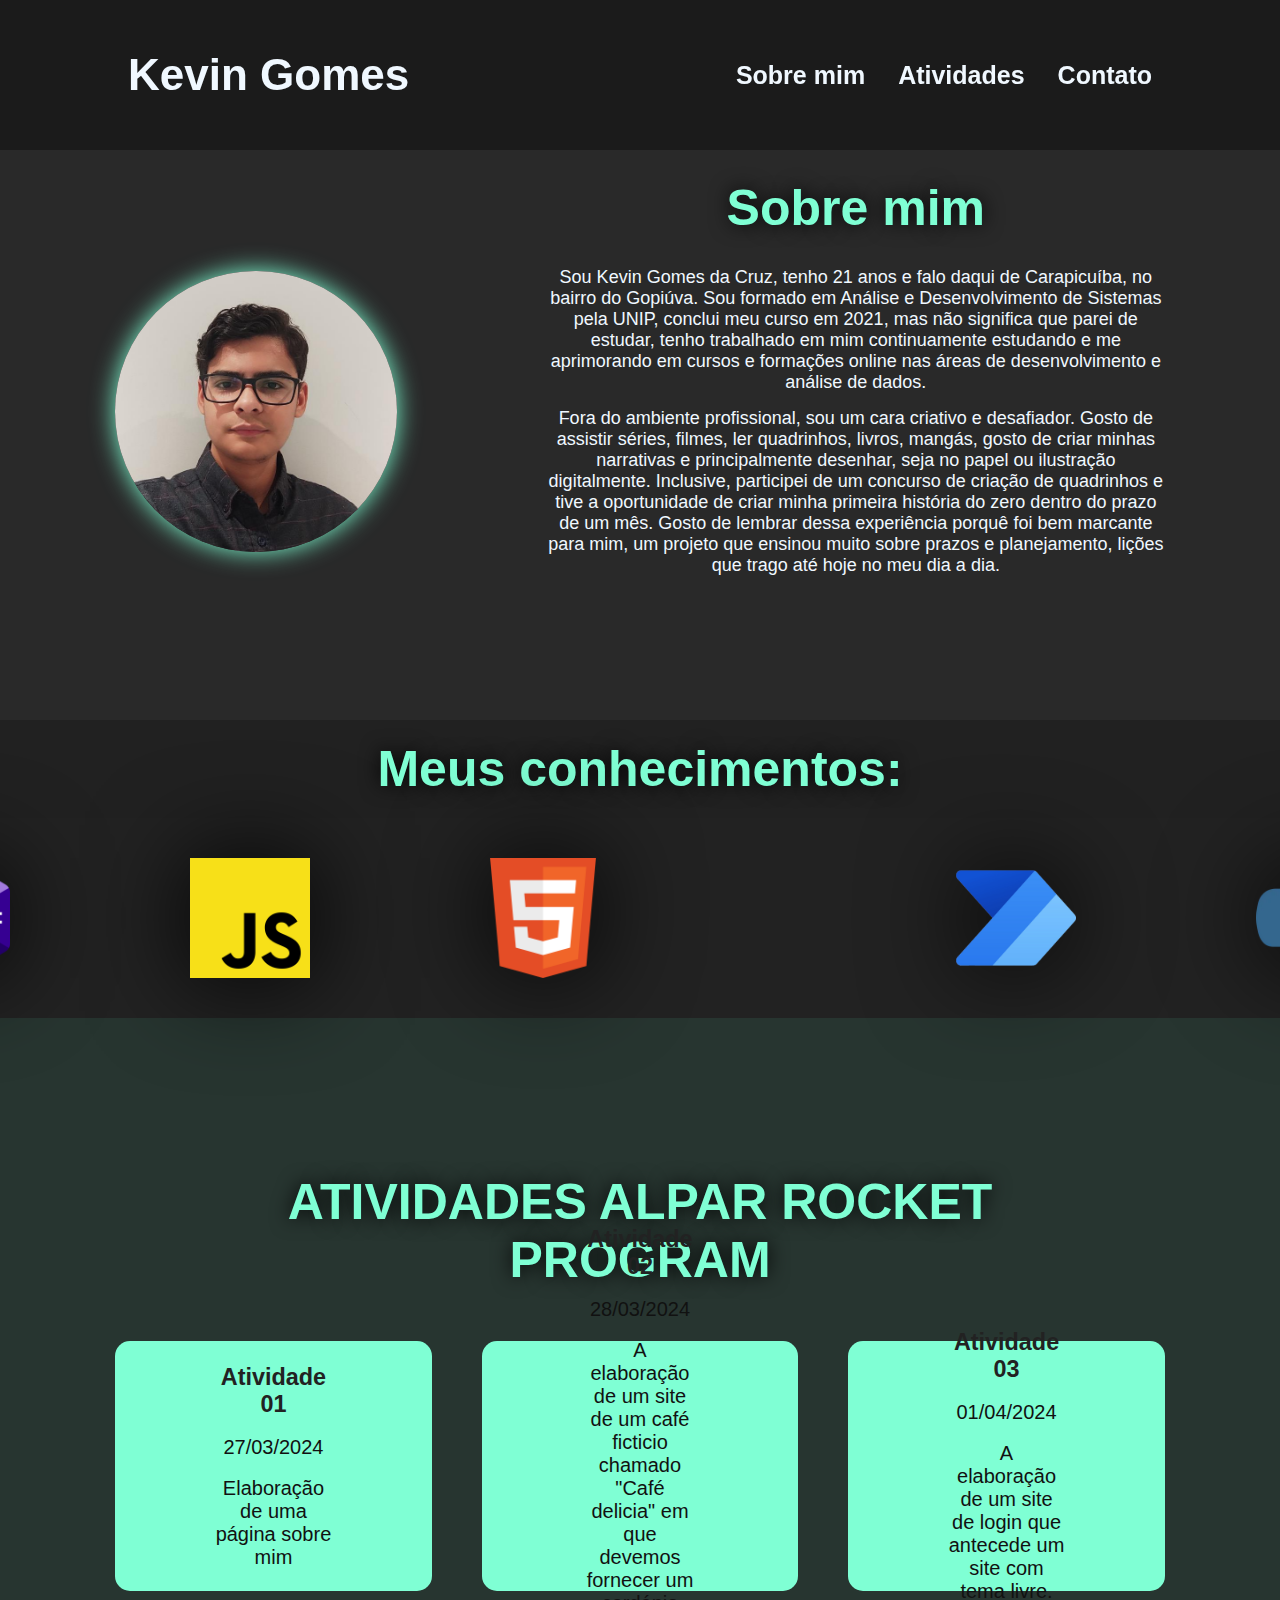
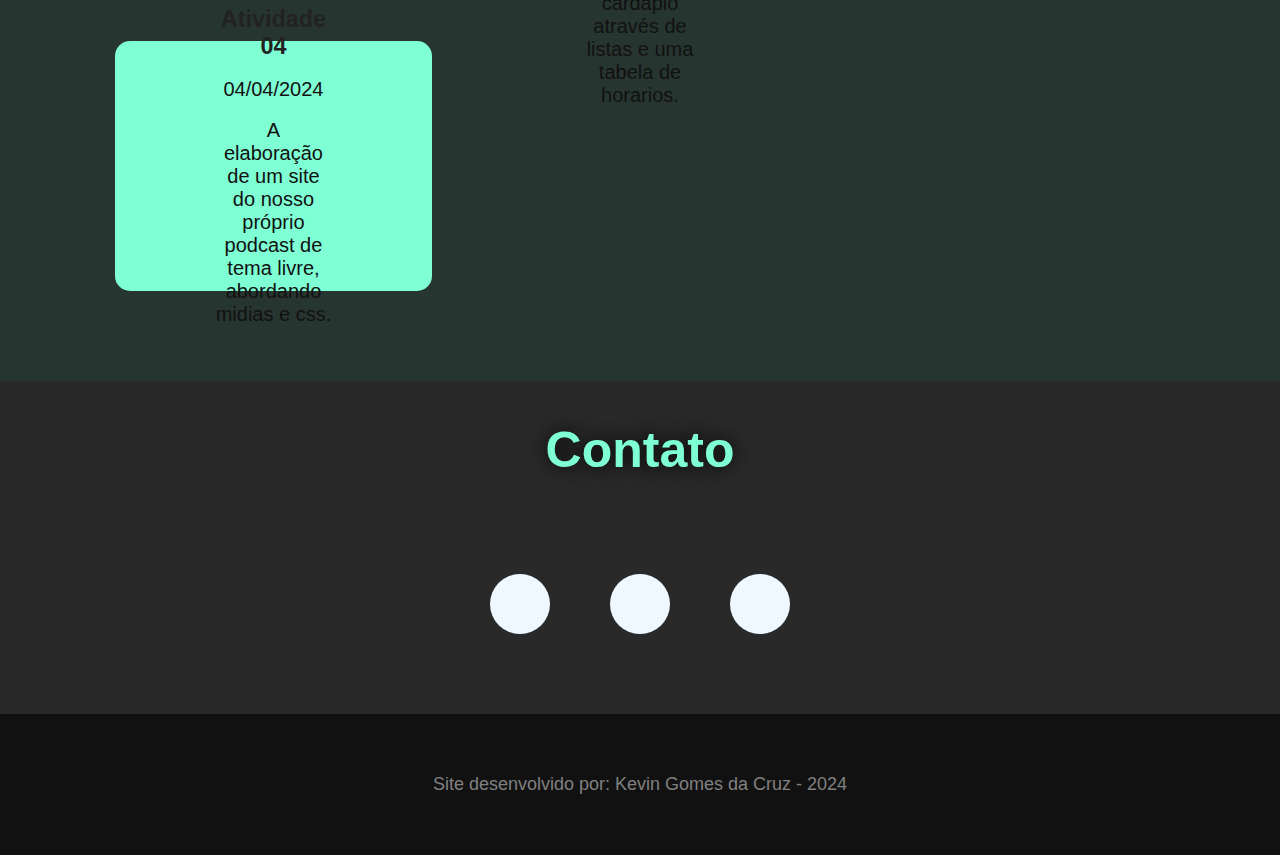
==== index.html @ 87e4c52b "Corrigindo bug no index parte 2" ====
<!DOCTYPE html>
<html lang="pt-br">
<head>
    <meta charset="UTF-8">
    <meta name="viewport" content="width=device-width, initial-scale=1.0">
    <title>Minhas atividades</title>
    <link rel="stylesheet" href="./indexstyle.css">
    <link rel="stylesheet" href="https://cdnjs.cloudflare.com/ajax/libs/font-awesome/6.5.2/css/all.min.css" integrity="sha512-SnH5WK+bZxgPHs44uWIX+LLJAJ9/2PkPKZ5QiAj6Ta86w+fsb2TkcmfRyVX3pBnMFcV7oQPJkl9QevSCWr3W6A==" crossorigin="anonymous" referrerpolicy="no-referrer" />
</head>

    <header class="topo">
        <a href="#sobre" class="logo">
            <h1>Kevin Gomes</h1>
        </a>

        <nav class="navbar">
            <a href="#sobre" class="active">Sobre mim</a>
            <a href="#atividades">Atividades</a>
            <a href="#contato">Contato</a>
        </nav>
    </header>

<body>

    <section class="sobre" id="sobre">

        <div class="sobreimagem">
            <img src="./home-imagens/Eu.PNG" alt="KevinCruz">
        </div>

        <div class="sobretexto">

            <h2>Sobre mim</h2>

            <p>Sou Kevin Gomes da Cruz, tenho 21 anos e falo daqui de Carapicuíba, no bairro do Gopiúva. Sou formado em Análise e Desenvolvimento de Sistemas pela UNIP, conclui meu curso em 2021, mas não significa que parei de estudar, tenho trabalhado em mim continuamente estudando e me aprimorando em cursos e formações online nas áreas de desenvolvimento e análise de dados.</p>
            <p>Fora do ambiente profissional, sou um cara criativo e desafiador. Gosto de assistir séries, filmes, ler quadrinhos, livros, mangás, gosto de criar minhas narrativas e principalmente desenhar, seja no papel ou ilustração digitalmente. Inclusive, participei de um concurso de criação de quadrinhos e tive a oportunidade de criar minha primeira história do zero dentro do prazo de um mês. Gosto de lembrar dessa experiência porquê foi bem marcante para mim, um projeto que ensinou muito sobre prazos e planejamento, lições que trago até hoje no meu dia a dia.</p>

        </div>

    </section>

    <div class="meusconhecimentos">
        <p>Meus conhecimentos:</p>
    </div>

    <div class="linguagens">

        <img src="./home-imagens/csharpicon.png" alt="">
        <img src="./home-imagens/javascripticon.png" alt="">
        <img src="./home-imagens/htmlicon.png" alt="">
        <img src="./home-imagens/csslogo.png" alt="">
        <img src="./home-imagens/powerau.icon.png" alt="">
        <img src="./home-imagens/pythonicon.webp" alt="">

    </div>


    <section class="atividades" id="atividades">

        <h2 class="tituloatividades">ATIVIDADES ALPAR ROCKET PROGRAM</h2>

        <div class="atividades-container">


            <a href="#sobre">
                <div class="atividade-box">
                <h3>Atividade 01</h3>
                <p>27/03/2024</p>
                <p>Elaboração de uma página sobre mim</p>
                </div>
            </a>

            <a href="./atividade-2/atividade-2.html">
                <div class="atividade-box">
                <h3>Atividade 02</h3>
                <p>28/03/2024</p>
                <p>A elaboração de um site de um café ficticio chamado "Café delicia" em que devemos fornecer um cardápio através de listas e uma tabela de horarios.</p>
                </div>
            </a>
                
            <a href="./atividade-3/atividade-3_Login.html">
                <div class="atividade-box">
                <h3>Atividade 03</h3>
                <p>01/04/2024</p>
                <p>A elaboração de um site de login que antecede um site com tema livre.</p>
                </div>
            </a>

            <a href="./atividade-4/atividade_podcast.html">
                <div class="atividade-box">
                <h3>Atividade 04</h3>
                <p>04/04/2024</p>
                <p>A elaboração de um site do nosso próprio podcast de tema livre, abordando midias e css.</p>
                </div>
            </a>

        </div>

    </section>

</body>

<footer>

    <div class="contato" id="contato">
        <h2>Contato</h2>
    </div>

    <div class="icones">
        <a href="https://github.com/KevinGCrz"><i class="fa-brands fa-github"></i></a>
        <a href="https://www.linkedin.com/in/kevin-gomes-963220209/"><i class="fa-brands fa-linkedin"></i></a>
        <a href="https://wa.me/11980349586"><i class="fa-brands fa-whatsapp"></i></a>
    </div>

    <div class="final">
        <p>Site desenvolvido por: Kevin Gomes da Cruz - 2024</p>
    </div>

</footer>

</html>
---- indexstyle.css ----
*{
    margin: 0;
    padding: 0;
    box-sizing: border-box;
    font-family: Arial, Helvetica, sans-serif;
    text-decoration: none;
}

html
{
    font-size: 18px;
    overflow-x: hidden;
}
body
{
    background-color: rgb(41, 41, 41);
    color: aliceblue;
}
.topo
{
    position: fixed;
    top: 0;
    left: 0;
    width: 100%;
    height: 150px;
    padding: 3% 10% 3% 10%;
    background-color: rgb(19, 19, 19, 0.6);
    backdrop-filter: blur(10px);
    display: flex;
    justify-content: space-between;
    align-items: center;
    z-index: 100;
}
.logo
{
    font-size: 22px;
    color: aliceblue;
    cursor: pointer;
    transition: 0.3s;
}
.logo:hover
{
    transform: scale(1.1);
    color: aquamarine;
}
.navbar a
{
    font-size: 25px;
    color: aliceblue;
    margin-left: 28px;
    font-weight: bold;
    transition: 0.3s;
    border-bottom: 3px solid transparent;

}
.navbar a:hover,
.navbar a:active
{
    color: aquamarine;
    border-bottom: 3px solid aquamarine;
}

section
{
    min-height: 80vh;
    padding: 7% 9% 7%;
}
.sobre
{
    display: flex;
    justify-content: center;
    align-items: center;
    gap: 150px;
}

.sobretexto
{
    display: flex;
    align-items: center;
    justify-content: center;
    flex-direction: column;
    text-align: center;
    margin-top: 50px;
}

.sobretexto h2
{
    color: aquamarine;
    margin-bottom: 30px;
    font-size: 50px;
    text-shadow: 0 0 20px black;
}
.sobretexto p
{
    margin-bottom: 15px;
}

.sobreimagem
{
    border-radius: 50%;
}
.sobreimagem img
{
    position: relative;
    top: 3rem;
    width: 22vw;
    border-radius: 50%;
    box-shadow: 0 0 25px aquamarine;
    cursor: pointer;
    transition: 0.3s;
}
.sobreimagem img:hover
{
    box-shadow: 0 0 50px aquamarine;
}

/*-------------------------*/
.meusconhecimentos
{
    text-align: center;
    padding-bottom: 20px;
    padding-top: 20px;
    color: aquamarine;
    background-color: #212121;
}
.meusconhecimentos p
{
    font-size: 50px;
    font-weight: bold;
    text-shadow: 0 0 20px black;
}

.linguagens
{
    background-color: #222222;
    height: 200px;
    display: flex;
    justify-content: center;
    align-items: center;
    gap: 180px;
}
.linguagens img
{
    height: 120px;
    transition: 0.3s;
    filter: drop-shadow(0 0 50px black);
}
.linguagens img:hover
{
    transform: scale(1.3);
}

/*-------------------------*/

.atividades
{
    background-color: rgb(39, 53, 48);
    padding-top: 50px;

}
.atividades h2
{
    font-size: 50px;
    padding: 10% 10% 5% 10%;
    text-align: center;
    color: #7FFFD4;
    text-shadow: 0 0 20px black;
}
.atividades-container
{
    display: grid;
    grid-template-columns: repeat(3,1fr);
    align-items: center;
    gap: 50px;
}
.atividade-box
{
    background-color: aquamarine;
    height: 250px;
    border-radius: 15px;
    transition: 0.3s;

}
.atividade-box:hover
{
    transform: scale(1.2);
}

.atividade-box
{
   text-decoration: none;
   color: #222222;
   font-size: 20px;
   display: flex;
   flex-direction: column;
   text-align: center;
   max-height: 250px;
   justify-content: center;
   align-items: center;
   padding: 5em;
}
.atividade-box p
{
    margin-top: 18px;
    color: #111;
}


footer
{
    width: 100%;
}

.icones
{
    display: flex;
    justify-content: center;
}

.contato
{
    text-align: center;
    padding: 15px;
    color: aquamarine;
}
.contato h2
{
    font-size: 50px;
    text-shadow: 0 0 20px black;
    padding-top: 2%;
}

.icones
{
    padding: 50px;
}

.icones a
{
    text-decoration: none;
    padding: 30px;
    background-color: aliceblue;
    margin: 30px;
    border-radius: 50%;
}
.icones a i
{
    font-size: 50px;
    color: #111;
}

.final
{
    background-color: #111;
    text-align: center;
    padding: 60px;
    color: #808080;
}
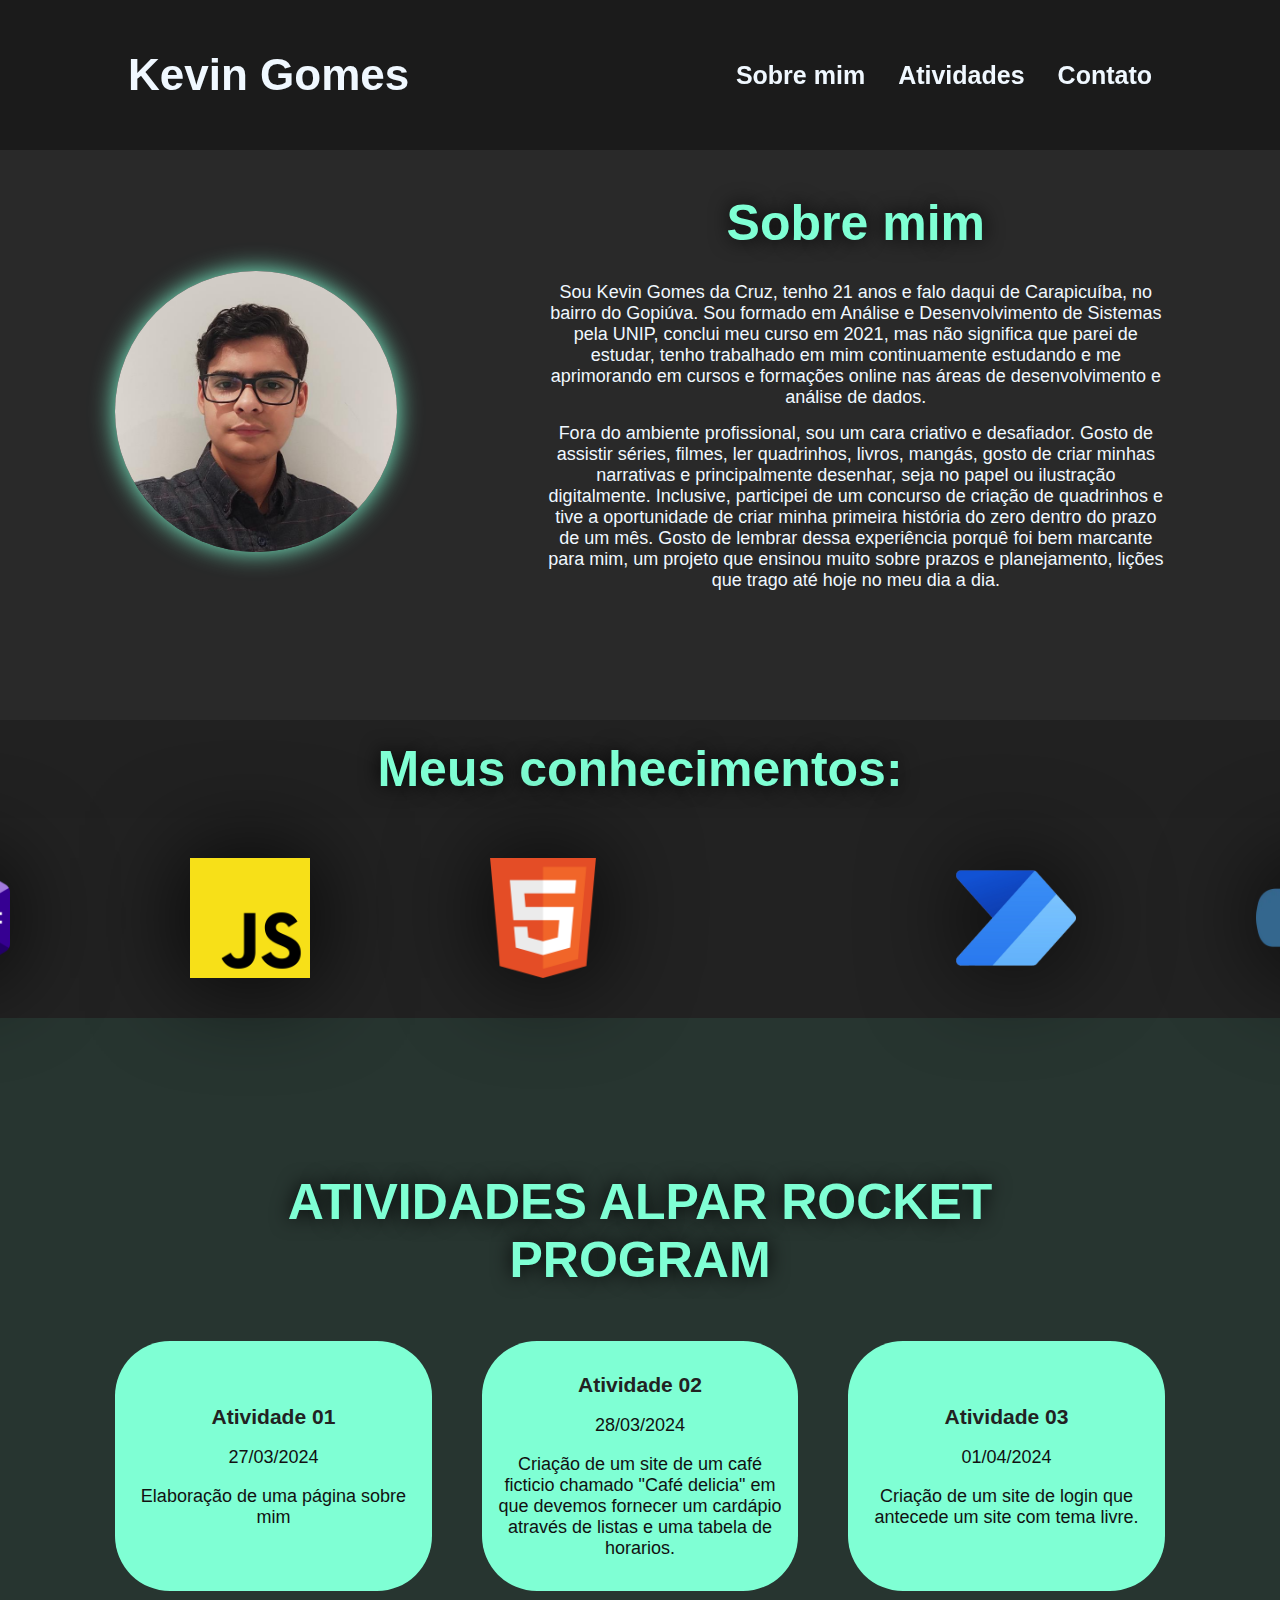
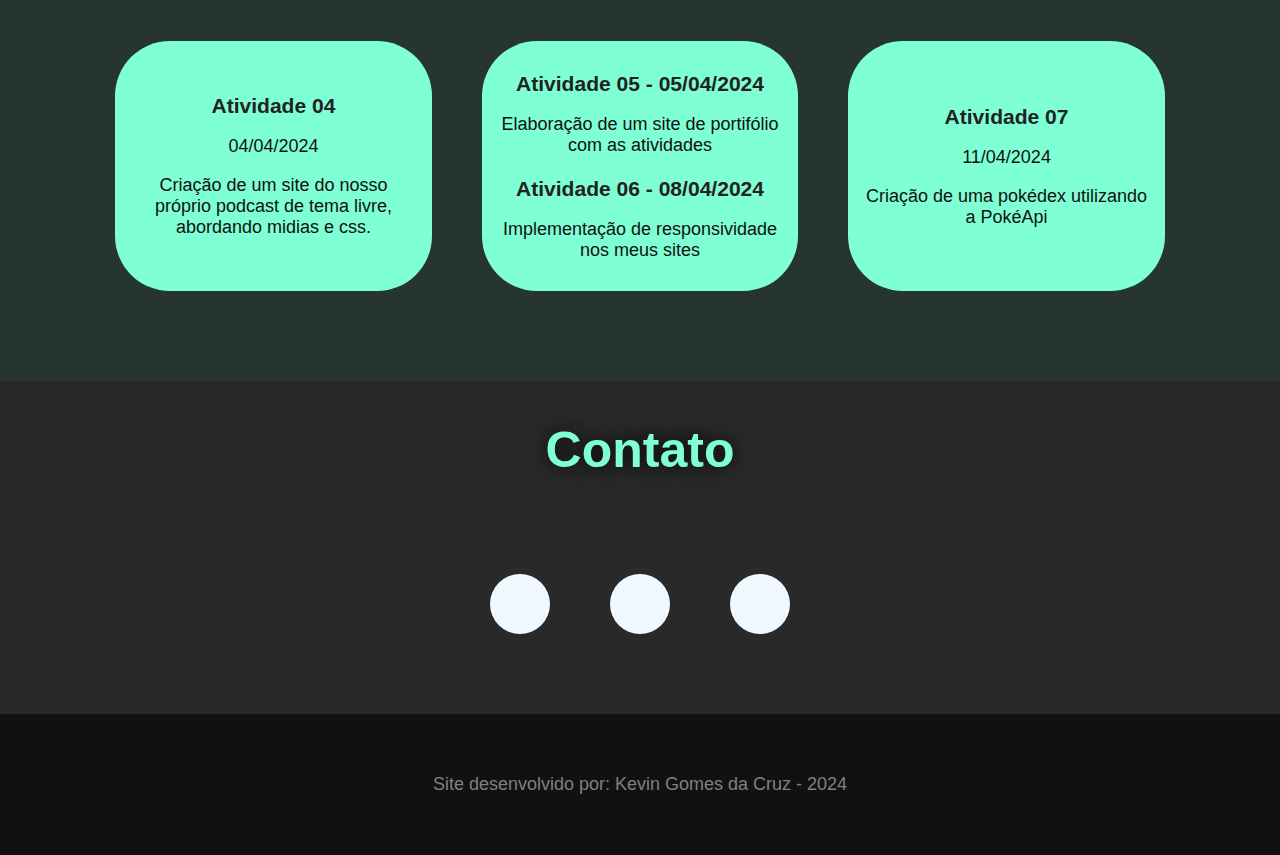
==== commit aa66ea2c: "Subindo atividade Pokedex" ====
--- a/index.html
+++ b/index.html
@@ -74,7 +74,7 @@
                 <div class="atividade-box">
                 <h3>Atividade 02</h3>
                 <p>28/03/2024</p>
-                <p>A elaboração de um site de um café ficticio chamado "Café delicia" em que devemos fornecer um cardápio através de listas e uma tabela de horarios.</p>
+                <p>Criação de um site de um café ficticio chamado "Café delicia" em que devemos fornecer um cardápio através de listas e uma tabela de horarios.</p>
                 </div>
             </a>
                 
@@ -82,7 +82,7 @@
                 <div class="atividade-box">
                 <h3>Atividade 03</h3>
                 <p>01/04/2024</p>
-                <p>A elaboração de um site de login que antecede um site com tema livre.</p>
+                <p>Criação de um site de login que antecede um site com tema livre.</p>
                 </div>
             </a>
 
@@ -90,7 +90,25 @@
                 <div class="atividade-box">
                 <h3>Atividade 04</h3>
                 <p>04/04/2024</p>
-                <p>A elaboração de um site do nosso próprio podcast de tema livre, abordando midias e css.</p>
+                <p>Criação de um site do nosso próprio podcast de tema livre, abordando midias e css.</p>
+                </div>
+            </a>
+
+            <a href="#sobre">
+                <div class="atividade-box">
+                <h3>Atividade 05 - 05/04/2024</h3>
+                <p>Elaboração de um site de portifólio com as atividades</p>
+                </br>
+                <h3>Atividade 06 - 08/04/2024</h3>
+                <p>Implementação de responsividade nos meus sites</p>
+                </div>
+            </a>
+
+            <a href="./atividade-7/index.html">
+                <div class="atividade-box">
+                <h3>Atividade 07</h3>
+                <p>11/04/2024</p>
+                <p>Criação de uma pokédex utilizando a PokéApi</p>
                 </div>
             </a>
 
--- a/indexstyle.css
+++ b/indexstyle.css
@@ -86,6 +86,7 @@
 .sobretexto h2
 {
     color: aquamarine;
+    margin-top: 5%;
     margin-bottom: 30px;
     font-size: 50px;
     text-shadow: 0 0 20px black;
@@ -177,7 +178,7 @@
 {
     background-color: aquamarine;
     height: 250px;
-    border-radius: 15px;
+    border-radius: 55px;
     transition: 0.3s;
 
 }
@@ -190,14 +191,279 @@
 {
    text-decoration: none;
    color: #222222;
-   font-size: 20px;
+   font-size: 18px;
+
+   display: flex;
+   flex-direction: column;
+   text-align: center;
+
+   max-height: 250px;
+
+   justify-content: center;
+   align-items: center;
+
+    padding: 15px;
+}
+.atividade-box p
+{
+    margin-top: 18px;
+    color: #111;
+}
+
+
+footer
+{
+    width: 100%;
+}
+
+.icones
+{
+    display: flex;
+    justify-content: center;
+}
+
+.contato
+{
+    text-align: center;
+    padding: 15px;
+    color: aquamarine;
+}
+.contato h2
+{
+    font-size: 50px;
+    text-shadow: 0 0 20px black;
+    padding-top: 2%;
+}
+
+.icones
+{
+    padding: 50px;
+}
+
+.icones a
+{
+    text-decoration: none;
+    padding: 30px;
+    background-color: aliceblue;
+    margin: 30px;
+    border-radius: 50%;
+}
+.icones a i
+{
+    font-size: 50px;
+    color: #111;
+}
+
+.final
+{
+    background-color: #111;
+    text-align: center;
+    padding: 60px;
+    color: #808080;
+}
+
+/*---------------------------------------------------------------------------------------------*/
+
+@media screen and (max-width: 1100px) {
+    
+
+html
+{
+    font-size: 18px;
+    overflow-x: hidden;
+}
+body
+{
+    background-color: rgb(41, 41, 41);
+    color: aliceblue;
+}
+.topo
+{
+    max-width: 100%;
+    height: 130px;
+    padding: 3% 10% 3% 10%;
+    background-color: rgb(19, 19, 19, 0.6);
+    backdrop-filter: blur(10px);
+    display: flex;
+    justify-content: center;
+    align-items: center;
+    z-index: 100;
+    flex-direction: column;
+}
+.logo
+{
+    font-size: 22px;
+    color: aliceblue;
+    cursor: pointer;
+    transition: 0.3s;
+    text-align: center;
+    margin-bottom: 15px;
+}
+.logo:hover
+{
+    transform: scale(1.1);
+    color: aquamarine;
+}
+.navbar
+{
+    display: flex;
+}
+
+.navbar a
+{
+    font-size: 17px;
+    color: aliceblue;
+    font-weight: bold;
+    transition: 0.3s;
+    border-bottom: 3px solid transparent;
+    margin: 0 auto;
+    padding: 10px;
+
+}
+.navbar a:hover,
+.navbar a:active
+{
+    color: aquamarine;
+    border-bottom: 3px solid aquamarine;
+}
+
+.sobre
+{
+    display: flex;
+    justify-content: center;
+    align-items: center;
+    flex-direction: column;
+}
+
+.sobretexto
+{
+    display: flex;
+    align-items: center;
+    justify-content: center;
+    flex-direction: column;
+    text-align: center;
+}
+
+.sobretexto h2
+{
+    color: aquamarine;
+    margin-bottom: 30px;
+    font-size: 50px;
+    text-shadow: 0 0 20px black;
+}
+.sobretexto p
+{
+    margin-bottom: 15px;
+}
+
+.sobreimagem
+{
+    border-radius: 50%;
+    text-align: center;
+}
+.sobreimagem img
+{
+    width: 70%;
+    border-radius: 50%;
+    box-shadow: 0 0 25px aquamarine;
+    cursor: pointer;
+    transition: 0.3s;
+    margin-top: 100px;
+    margin-bottom: -100px;
+}
+.sobreimagem img:hover
+{
+    box-shadow: 0 0 50px aquamarine;
+}
+
+/*-------------------------*/
+.meusconhecimentos
+{
+    text-align: center;
+    padding-bottom: 20px;
+    padding-top: 20px;
+    color: aquamarine;
+    background-color: #212121;
+}
+.meusconhecimentos p
+{
+    font-size: 30px;
+    font-weight: bold;
+    text-shadow: 0 0 20px black;
+}
+
+.linguagens
+{
+    background-color: #222222;
+    height: 500px;
+    width: 100%;
+    display: grid;
+    grid-template-columns: 1fr 1fr;
+    gap: 0px;
+
+}
+.linguagens img
+{
+    height: 80px;
+    transition: 0.3s;
+    filter: drop-shadow(0 0 50px black);
+
+    margin: 0 auto;
+
+}
+.linguagens img:hover
+{
+    transform: scale(1.3);
+}
+
+/*-------------------------*/
+
+.atividades
+{
+    background-color: rgb(39, 53, 48);
+    padding-top: 50px;
+
+}
+.atividades h2
+{
+    font-size: 30px;
+    padding: 5% 10% 50px 10%;
+    text-align: center;
+    color: #7FFFD4;
+    text-shadow: 0 0 20px black;
+}
+.atividades-container
+{
+    display: grid;
+    grid-template-columns: 1fr;
+    align-items: center;
+
+}
+.atividade-box
+{
+    background-color: aquamarine;
+    height: 250px;
+    border-radius: 15px;
+    transition: 0.3s;
+
+}
+.atividade-box:hover
+{
+    transform: scale(1.2);
+}
+
+.atividade-box
+{
+   text-decoration: none;
+   color: #222222;
+   font-size: 18px;
    display: flex;
    flex-direction: column;
    text-align: center;
    max-height: 250px;
    justify-content: center;
    align-items: center;
-   padding: 5em;
+   padding: 25px;
 }
 .atividade-box p
 {
@@ -225,7 +491,7 @@
 }
 .contato h2
 {
-    font-size: 50px;
+    font-size: 30px;
     text-shadow: 0 0 20px black;
     padding-top: 2%;
 }
@@ -238,14 +504,14 @@
 .icones a
 {
     text-decoration: none;
-    padding: 30px;
+    padding: 20px;
     background-color: aliceblue;
-    margin: 30px;
+    margin: 20px;
     border-radius: 50%;
 }
 .icones a i
 {
-    font-size: 50px;
+    font-size: 40px;
     color: #111;
 }
 
@@ -255,4 +521,7 @@
     text-align: center;
     padding: 60px;
     color: #808080;
+}
+
+
 }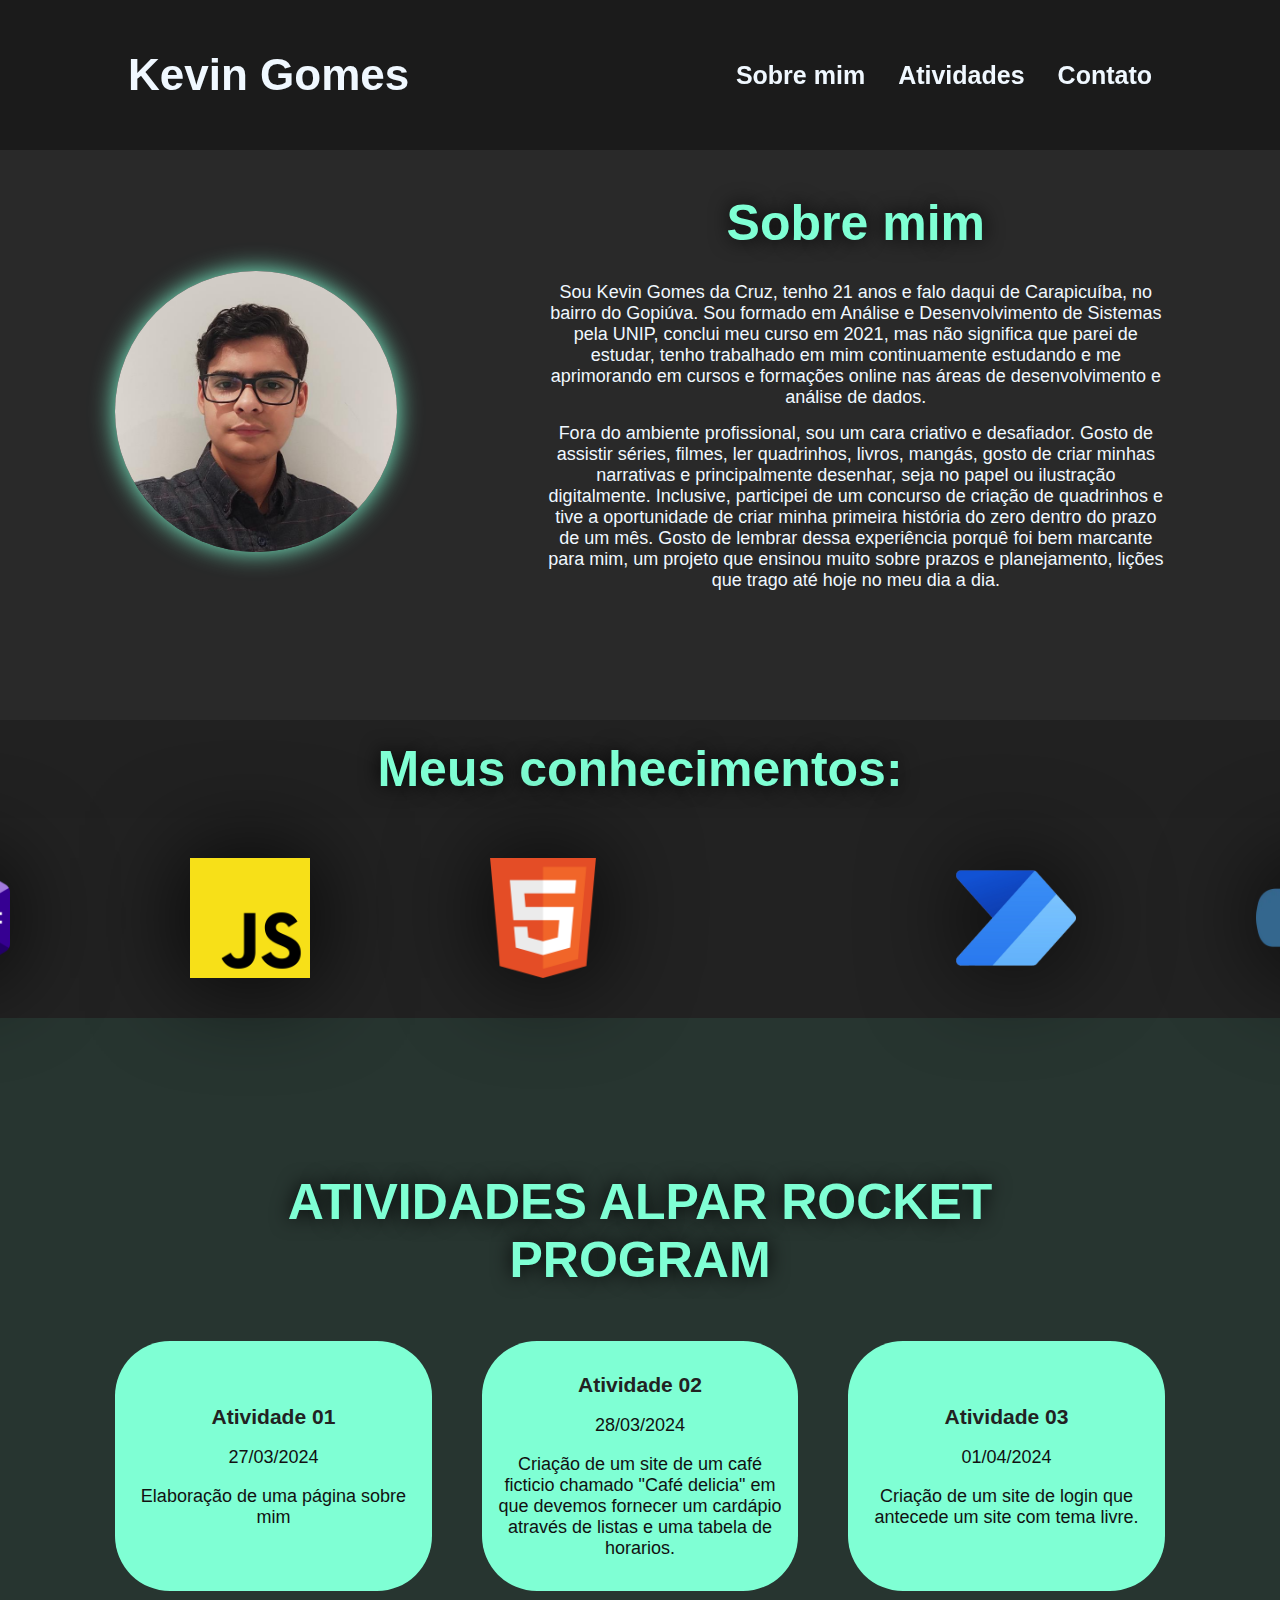
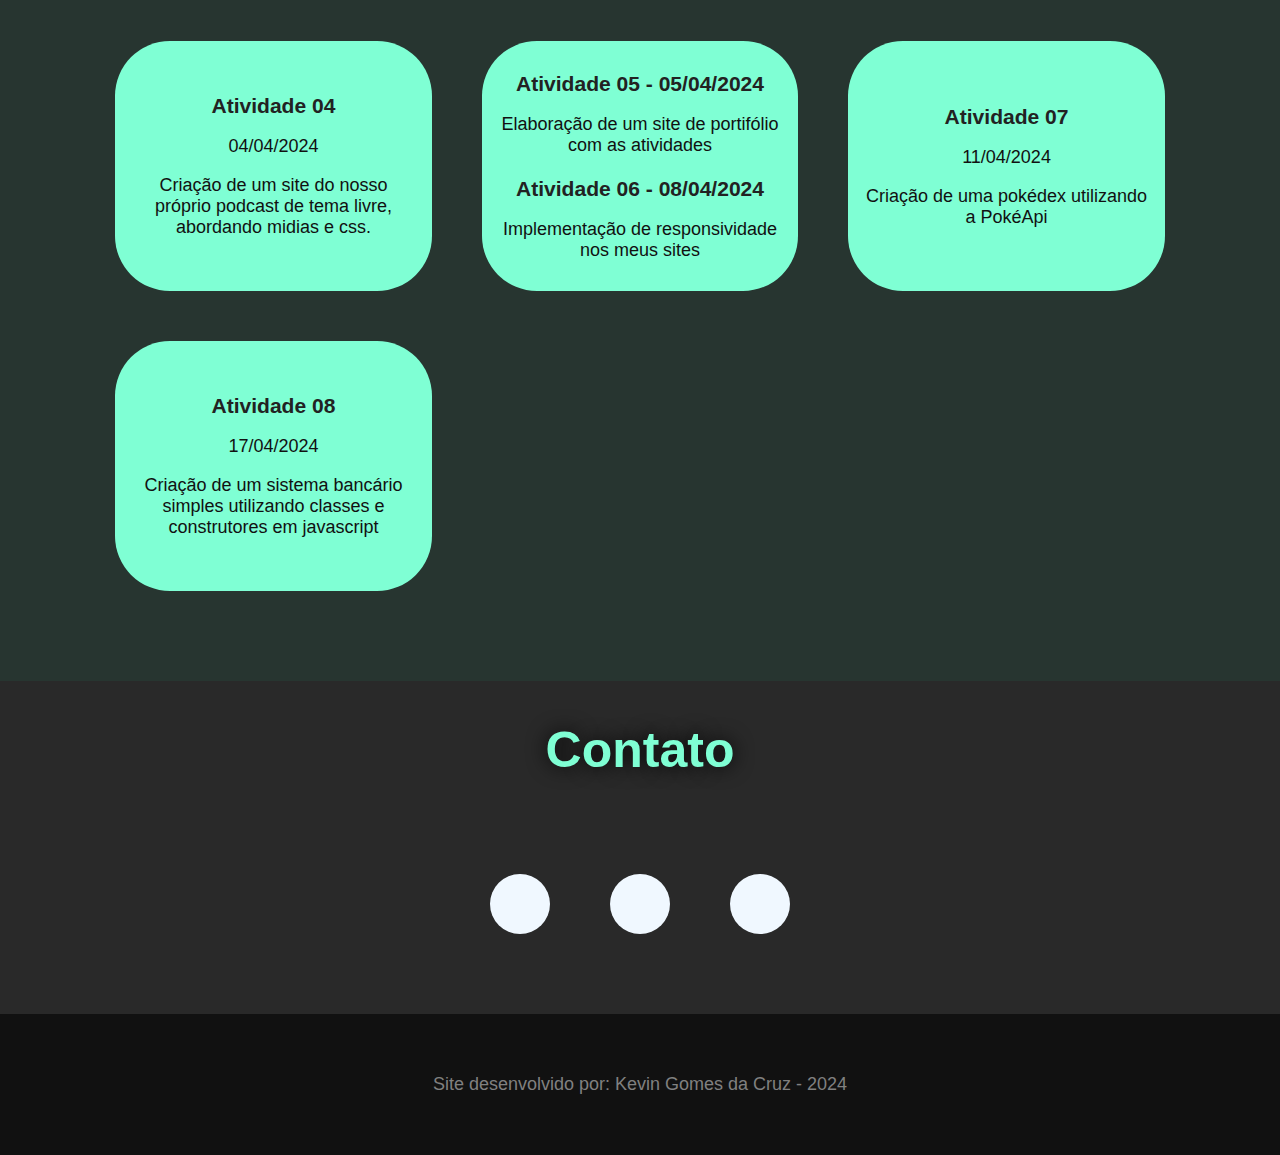
==== commit f8c17f54: "Implementando atividade 8 e algumas atualizações" ====
--- a/index.html
+++ b/index.html
@@ -112,6 +112,14 @@
                 </div>
             </a>
 
+            <a href="./atividade-8/index.html">
+                <div class="atividade-box">
+                <h3>Atividade 08</h3>
+                <p>17/04/2024</p>
+                <p>Criação de um sistema bancário simples utilizando classes e construtores em javascript</p>
+                </div>
+            </a>
+
         </div>
 
     </section>
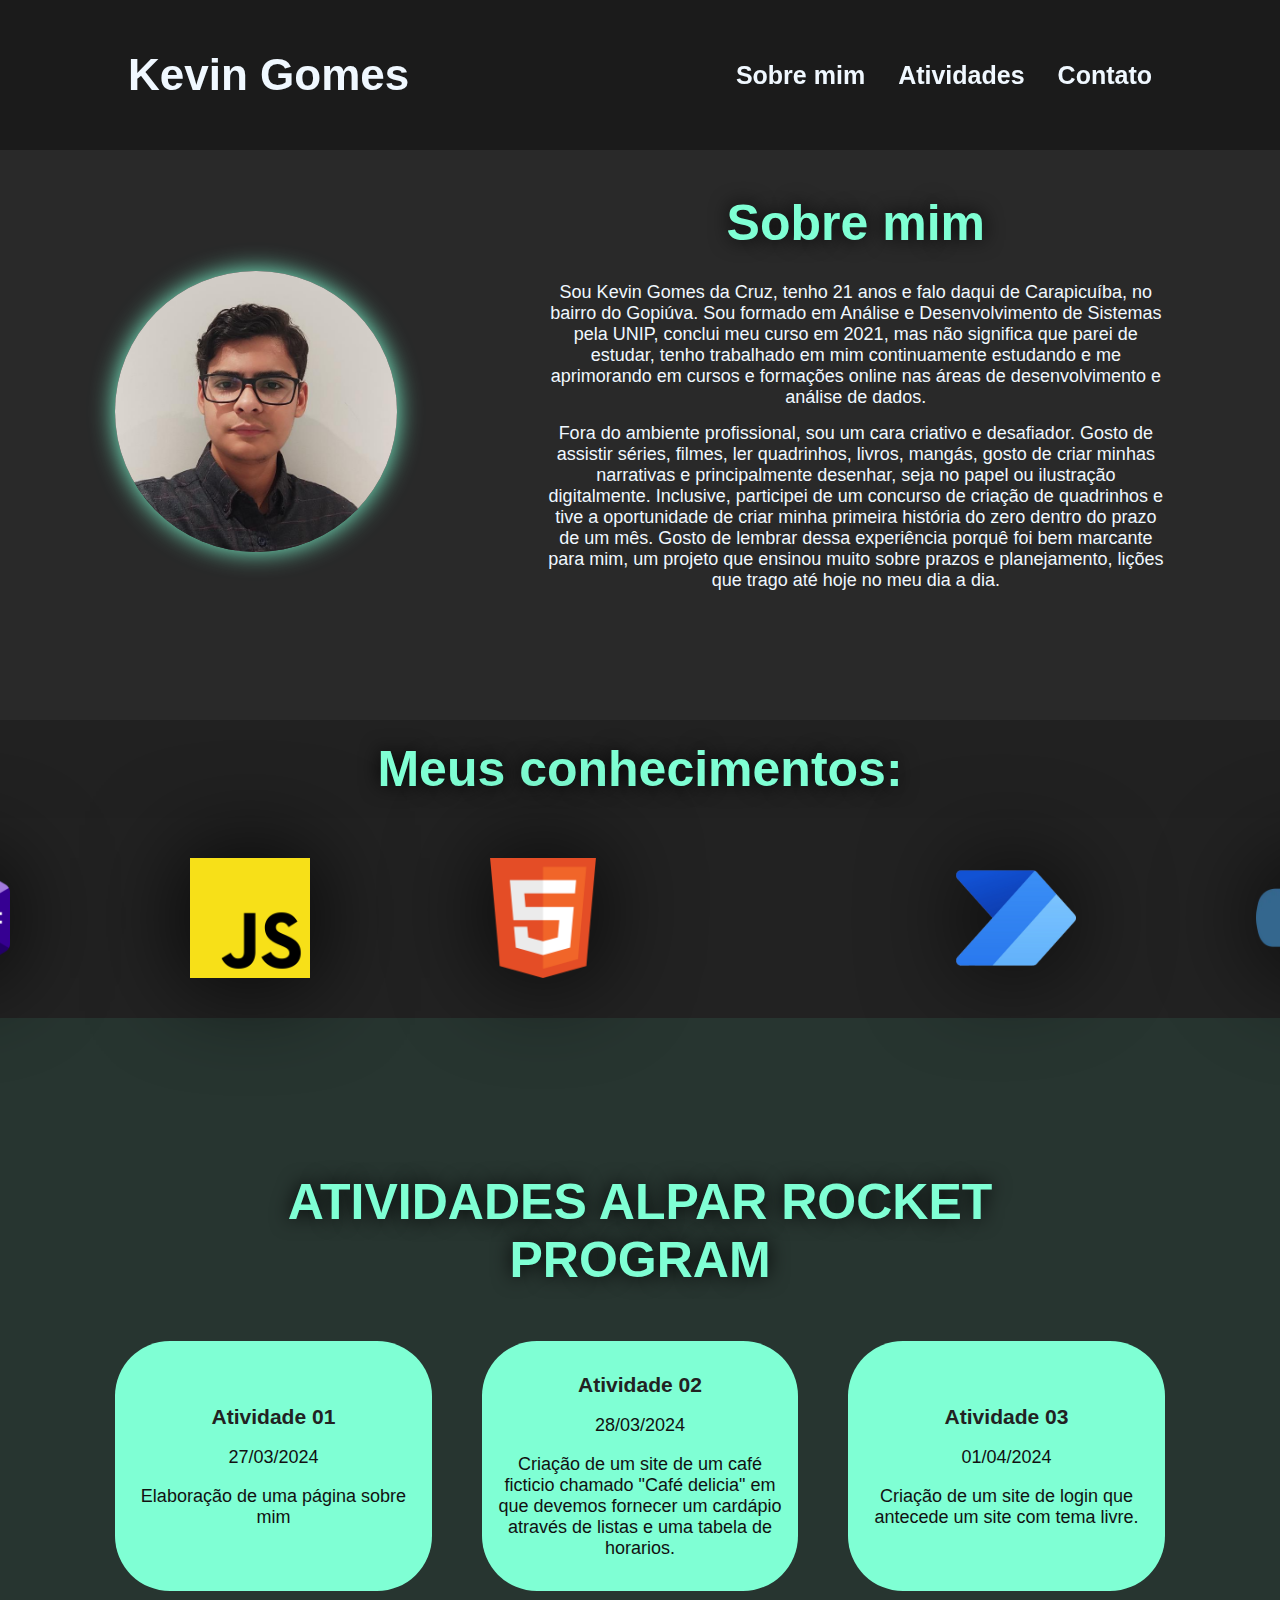
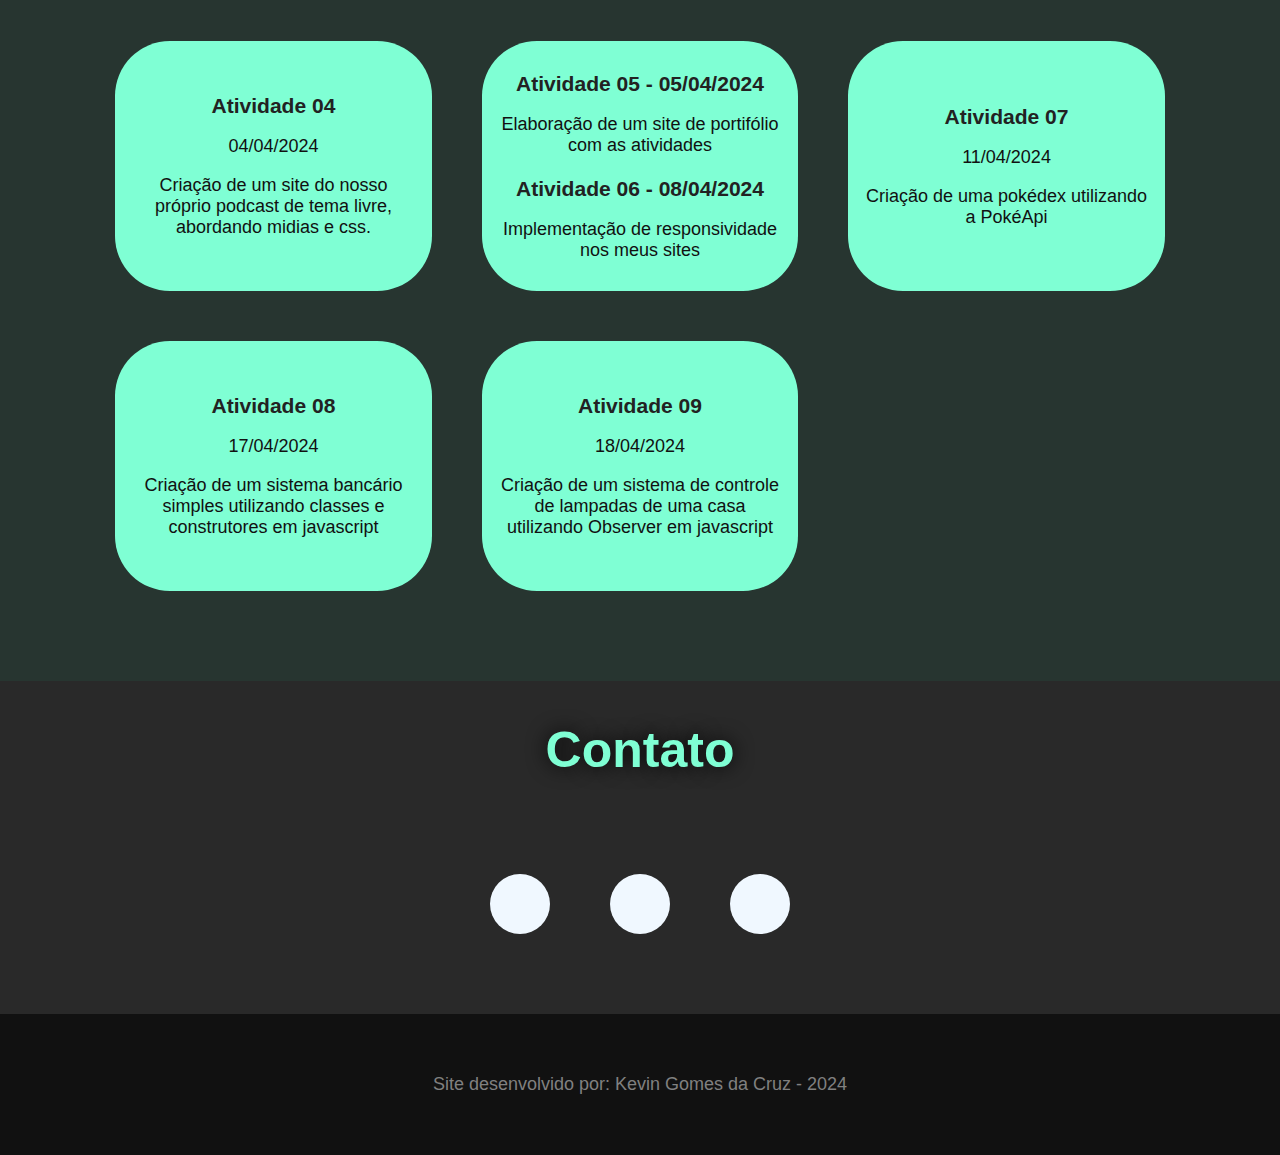
==== commit f20d17d4: "Implementando atividade 09" ====
--- a/index.html
+++ b/index.html
@@ -120,6 +120,14 @@
                 </div>
             </a>
 
+            <a href="./atividade-9/index.html">
+                <div class="atividade-box">
+                <h3>Atividade 09</h3>
+                <p>18/04/2024</p>
+                <p>Criação de um sistema de controle de lampadas de uma casa utilizando Observer em javascript</p>
+                </div>
+            </a>
+
         </div>
 
     </section>
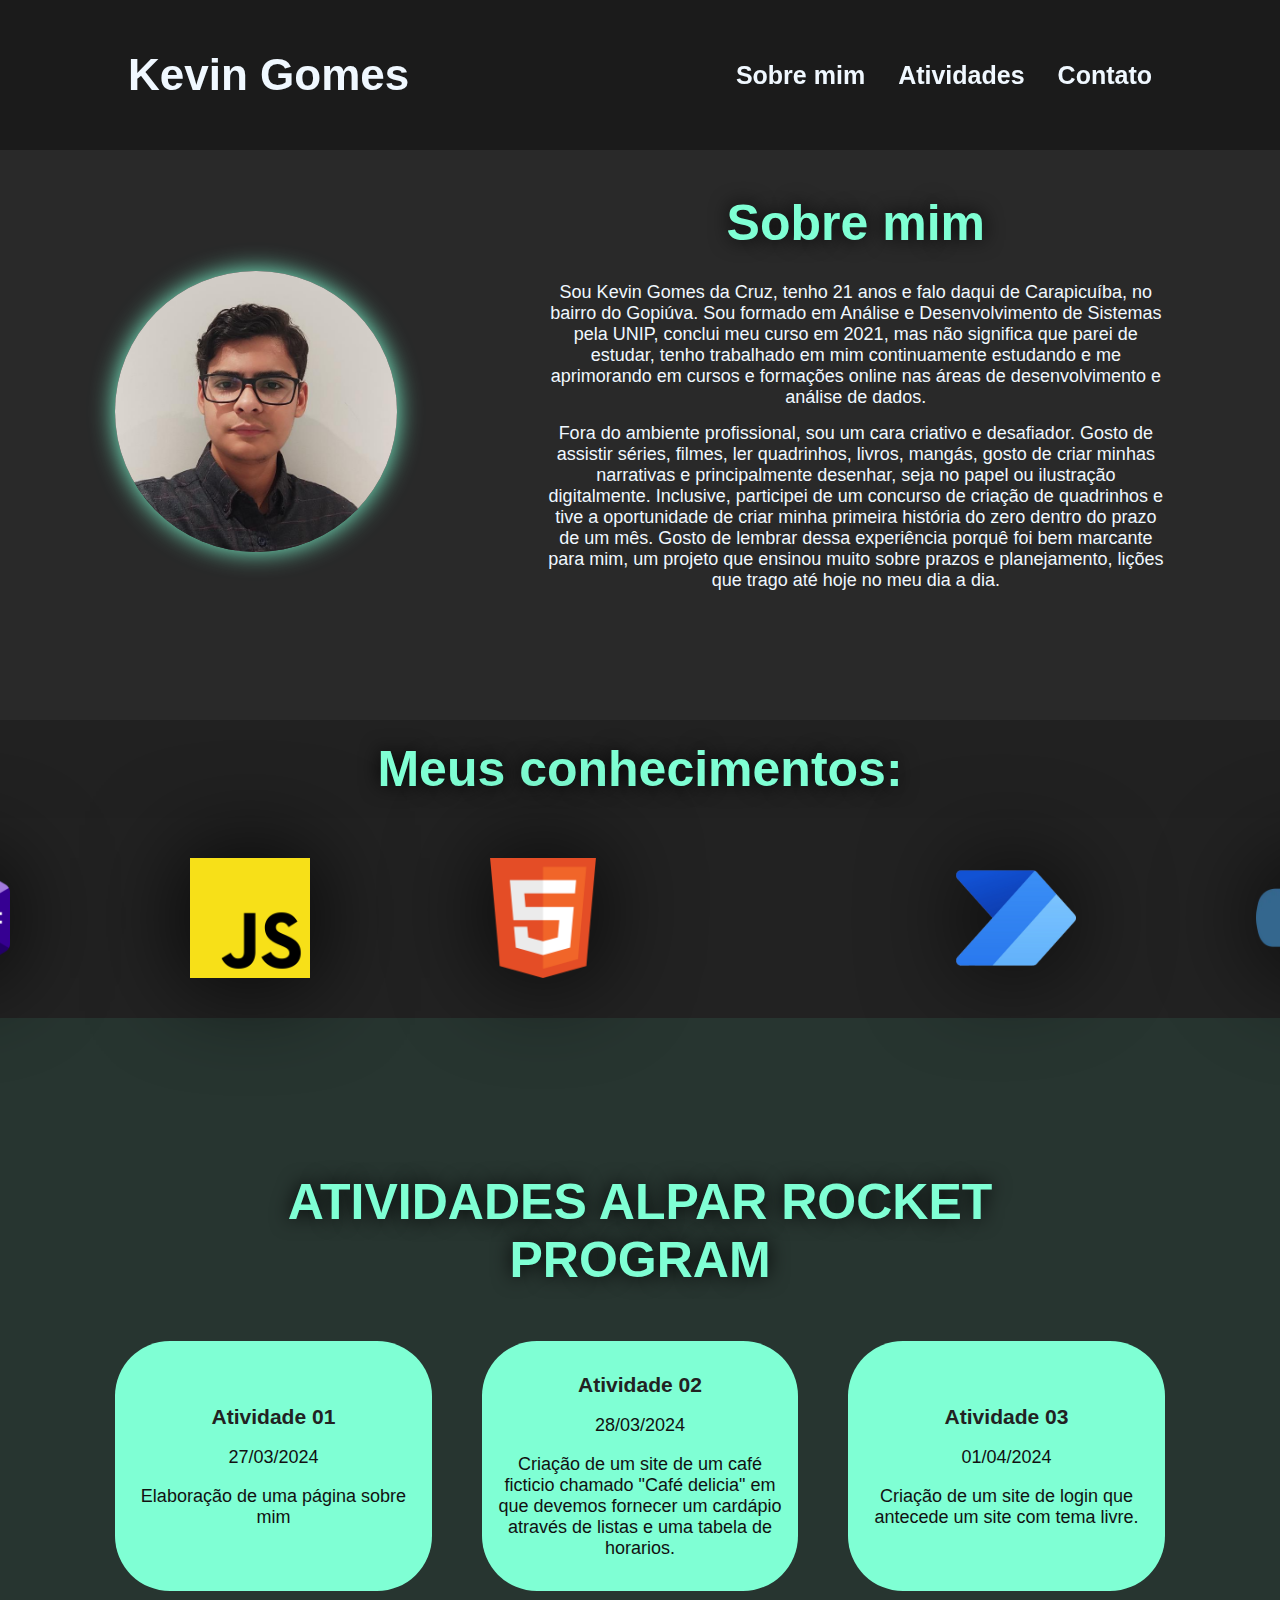
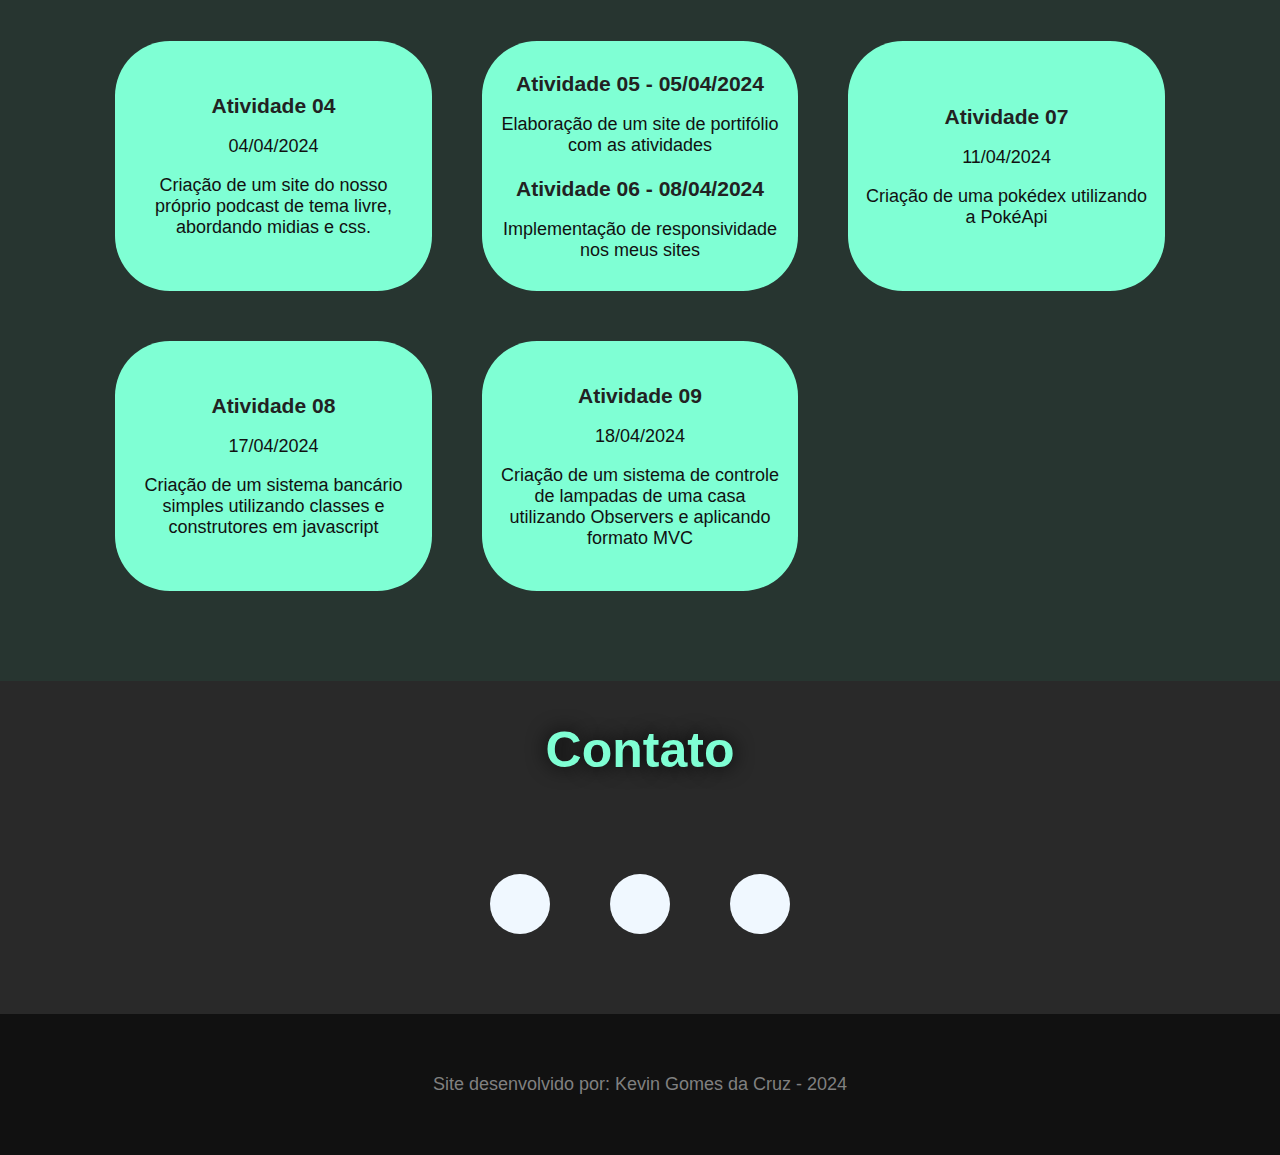
==== commit 23bc1856: "aplicando MVC a atividade 9" ====
--- a/index.html
+++ b/index.html
@@ -124,7 +124,7 @@
                 <div class="atividade-box">
                 <h3>Atividade 09</h3>
                 <p>18/04/2024</p>
-                <p>Criação de um sistema de controle de lampadas de uma casa utilizando Observer em javascript</p>
+                <p>Criação de um sistema de controle de lampadas de uma casa utilizando Observers e aplicando formato MVC</p>
                 </div>
             </a>
 
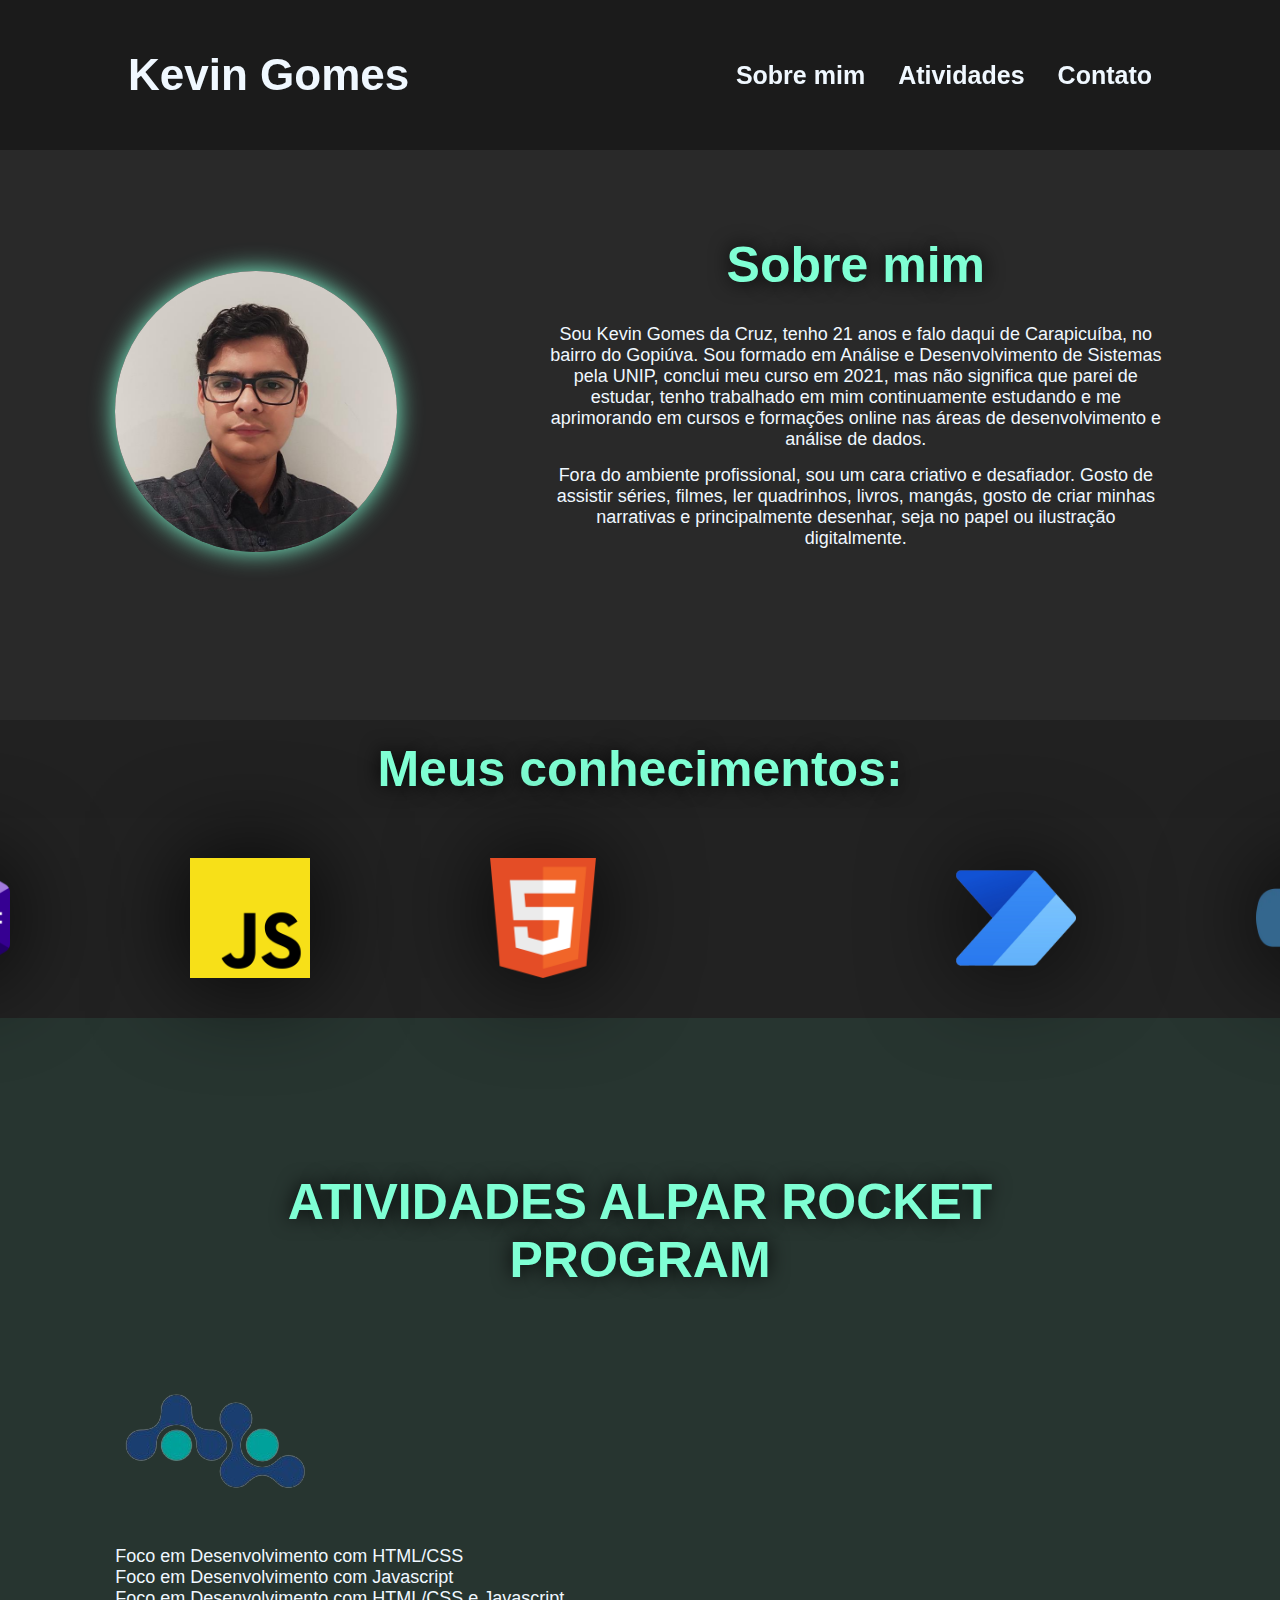
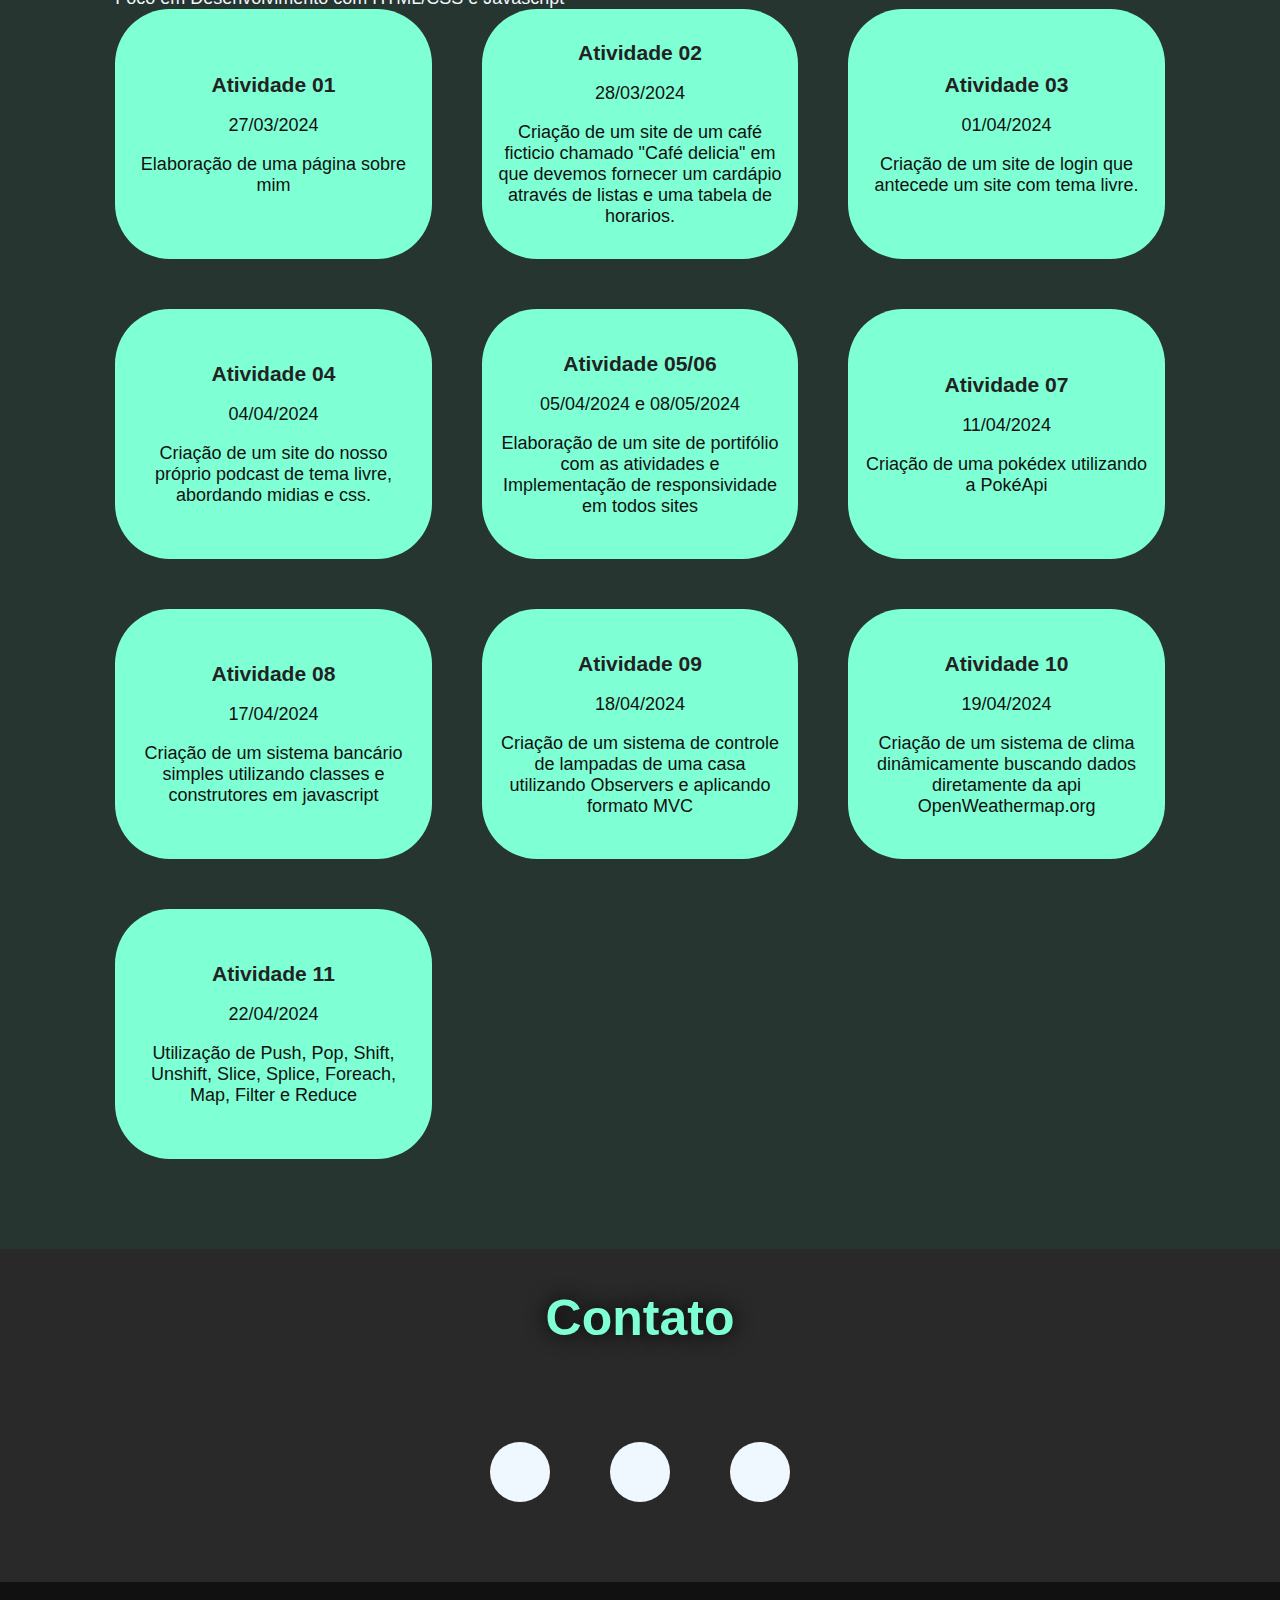
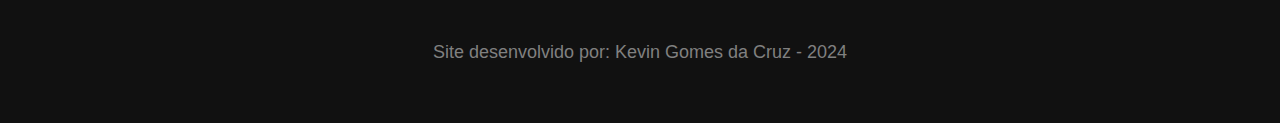
==== commit 7d406898: "Implementando atividade 11" ====
--- a/index.html
+++ b/index.html
@@ -33,7 +33,7 @@
             <h2>Sobre mim</h2>
 
             <p>Sou Kevin Gomes da Cruz, tenho 21 anos e falo daqui de Carapicuíba, no bairro do Gopiúva. Sou formado em Análise e Desenvolvimento de Sistemas pela UNIP, conclui meu curso em 2021, mas não significa que parei de estudar, tenho trabalhado em mim continuamente estudando e me aprimorando em cursos e formações online nas áreas de desenvolvimento e análise de dados.</p>
-            <p>Fora do ambiente profissional, sou um cara criativo e desafiador. Gosto de assistir séries, filmes, ler quadrinhos, livros, mangás, gosto de criar minhas narrativas e principalmente desenhar, seja no papel ou ilustração digitalmente. Inclusive, participei de um concurso de criação de quadrinhos e tive a oportunidade de criar minha primeira história do zero dentro do prazo de um mês. Gosto de lembrar dessa experiência porquê foi bem marcante para mim, um projeto que ensinou muito sobre prazos e planejamento, lições que trago até hoje no meu dia a dia.</p>
+            <p>Fora do ambiente profissional, sou um cara criativo e desafiador. Gosto de assistir séries, filmes, ler quadrinhos, livros, mangás, gosto de criar minhas narrativas e principalmente desenhar, seja no papel ou ilustração digitalmente.</p>
 
         </div>
 
@@ -50,20 +50,29 @@
         <img src="./home-imagens/htmlicon.png" alt="">
         <img src="./home-imagens/csslogo.png" alt="">
         <img src="./home-imagens/powerau.icon.png" alt="">
-        <img src="./home-imagens/pythonicon.webp" alt="">
+        <img src="./home-imagens/pythonicon.webp" alt="" id="atividades">
 
     </div>
 
 
-    <section class="atividades" id="atividades">
+    <section class="atividades">
 
-        <h2 class="tituloatividades">ATIVIDADES ALPAR ROCKET PROGRAM</h2>
+        <div class="tituloatividades">
+            <h2>ATIVIDADES ALPAR ROCKET PROGRAM</h2>
+            <img src="./home-imagens/alparlogo.png" alt="">
+        </div>
+
+        <div class="desc">
+            <p class="HTML">Foco em Desenvolvimento com HTML/CSS</p>
+            <p class="JS">Foco em Desenvolvimento com Javascript</p>
+            <p class="ALL">Foco em Desenvolvimento com HTML/CSS e Javascript</p>
+        </div>
 
         <div class="atividades-container">
 
 
             <a href="#sobre">
-                <div class="atividade-box">
+                <div class="atividade-box HTML">
                 <h3>Atividade 01</h3>
                 <p>27/03/2024</p>
                 <p>Elaboração de uma página sobre mim</p>
@@ -71,7 +80,7 @@
             </a>
 
             <a href="./atividade-2/atividade-2.html">
-                <div class="atividade-box">
+                <div class="atividade-box HTML">
                 <h3>Atividade 02</h3>
                 <p>28/03/2024</p>
                 <p>Criação de um site de um café ficticio chamado "Café delicia" em que devemos fornecer um cardápio através de listas e uma tabela de horarios.</p>
@@ -79,7 +88,7 @@
             </a>
                 
             <a href="./atividade-3/atividade-3_Login.html">
-                <div class="atividade-box">
+                <div class="atividade-box ALL">
                 <h3>Atividade 03</h3>
                 <p>01/04/2024</p>
                 <p>Criação de um site de login que antecede um site com tema livre.</p>
@@ -87,7 +96,7 @@
             </a>
 
             <a href="./atividade-4/atividade_podcast.html">
-                <div class="atividade-box">
+                <div class="atividade-box ALL">
                 <h3>Atividade 04</h3>
                 <p>04/04/2024</p>
                 <p>Criação de um site do nosso próprio podcast de tema livre, abordando midias e css.</p>
@@ -95,17 +104,15 @@
             </a>
 
             <a href="#sobre">
-                <div class="atividade-box">
-                <h3>Atividade 05 - 05/04/2024</h3>
-                <p>Elaboração de um site de portifólio com as atividades</p>
-                </br>
-                <h3>Atividade 06 - 08/04/2024</h3>
-                <p>Implementação de responsividade nos meus sites</p>
+                <div class="atividade-box HTML">
+                <h3>Atividade 05/06</h3>
+                <p>05/04/2024 e 08/05/2024</p>
+                <p>Elaboração de um site de portifólio com as atividades e Implementação de responsividade em todos sites</p>
                 </div>
             </a>
 
             <a href="./atividade-7/index.html">
-                <div class="atividade-box">
+                <div class="atividade-box ALL">
                 <h3>Atividade 07</h3>
                 <p>11/04/2024</p>
                 <p>Criação de uma pokédex utilizando a PokéApi</p>
@@ -113,7 +120,7 @@
             </a>
 
             <a href="./atividade-8/index.html">
-                <div class="atividade-box">
+                <div class="atividade-box JS">
                 <h3>Atividade 08</h3>
                 <p>17/04/2024</p>
                 <p>Criação de um sistema bancário simples utilizando classes e construtores em javascript</p>
@@ -121,10 +128,26 @@
             </a>
 
             <a href="./atividade-9/index.html">
-                <div class="atividade-box">
+                <div class="atividade-box JS">
                 <h3>Atividade 09</h3>
                 <p>18/04/2024</p>
                 <p>Criação de um sistema de controle de lampadas de uma casa utilizando Observers e aplicando formato MVC</p>
+                </div>
+            </a>
+
+            <a href="./atividade-10/index.html">
+                <div class="atividade-box JS">
+                <h3>Atividade 10</h3>
+                <p>19/04/2024</p>
+                <p>Criação de um sistema de clima dinâmicamente buscando dados diretamente da api OpenWeathermap.org</p>
+                </div>
+            </a>
+
+            <a href="./atividade-11/index.html">
+                <div class="atividade-box JS">
+                <h3>Atividade 11</h3>
+                <p>22/04/2024</p>
+                <p>Utilização de Push, Pop, Shift, Unshift, Slice, Splice, Foreach, Map, Filter e Reduce</p>
                 </div>
             </a>
 
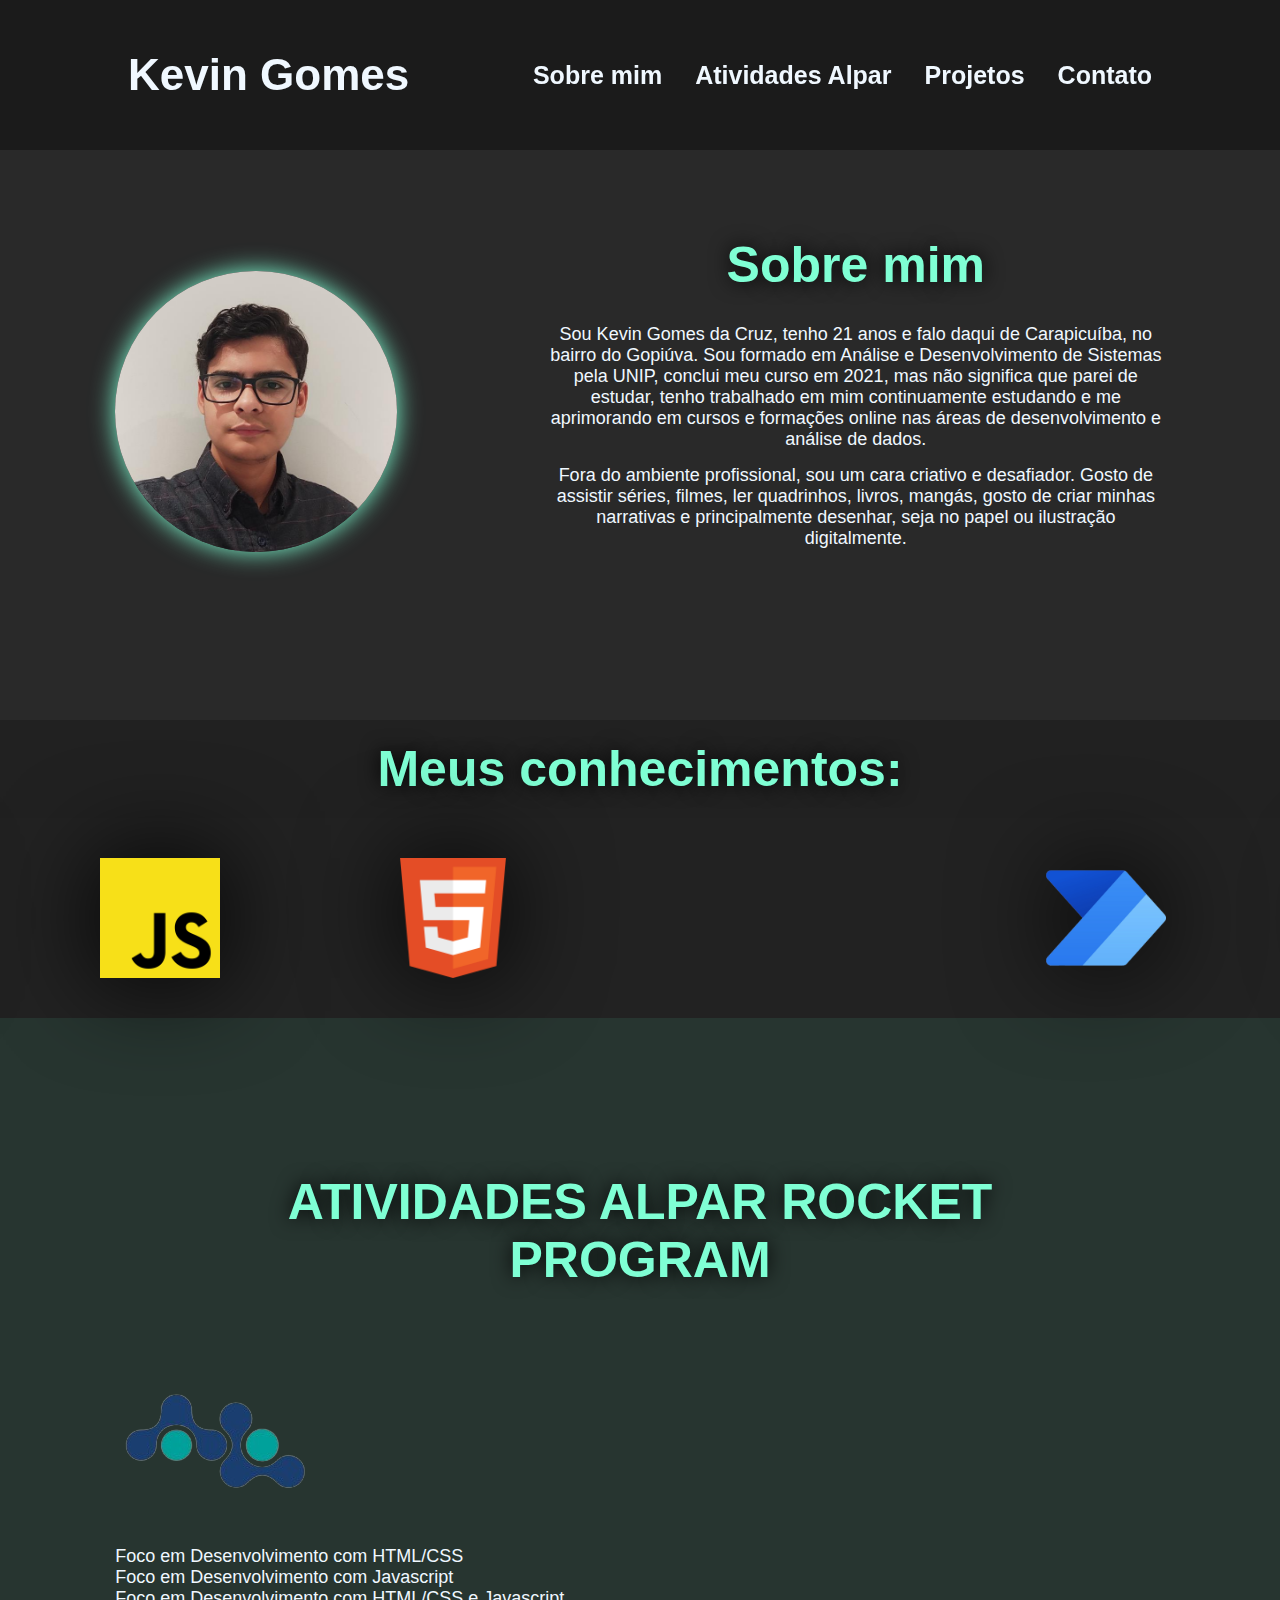
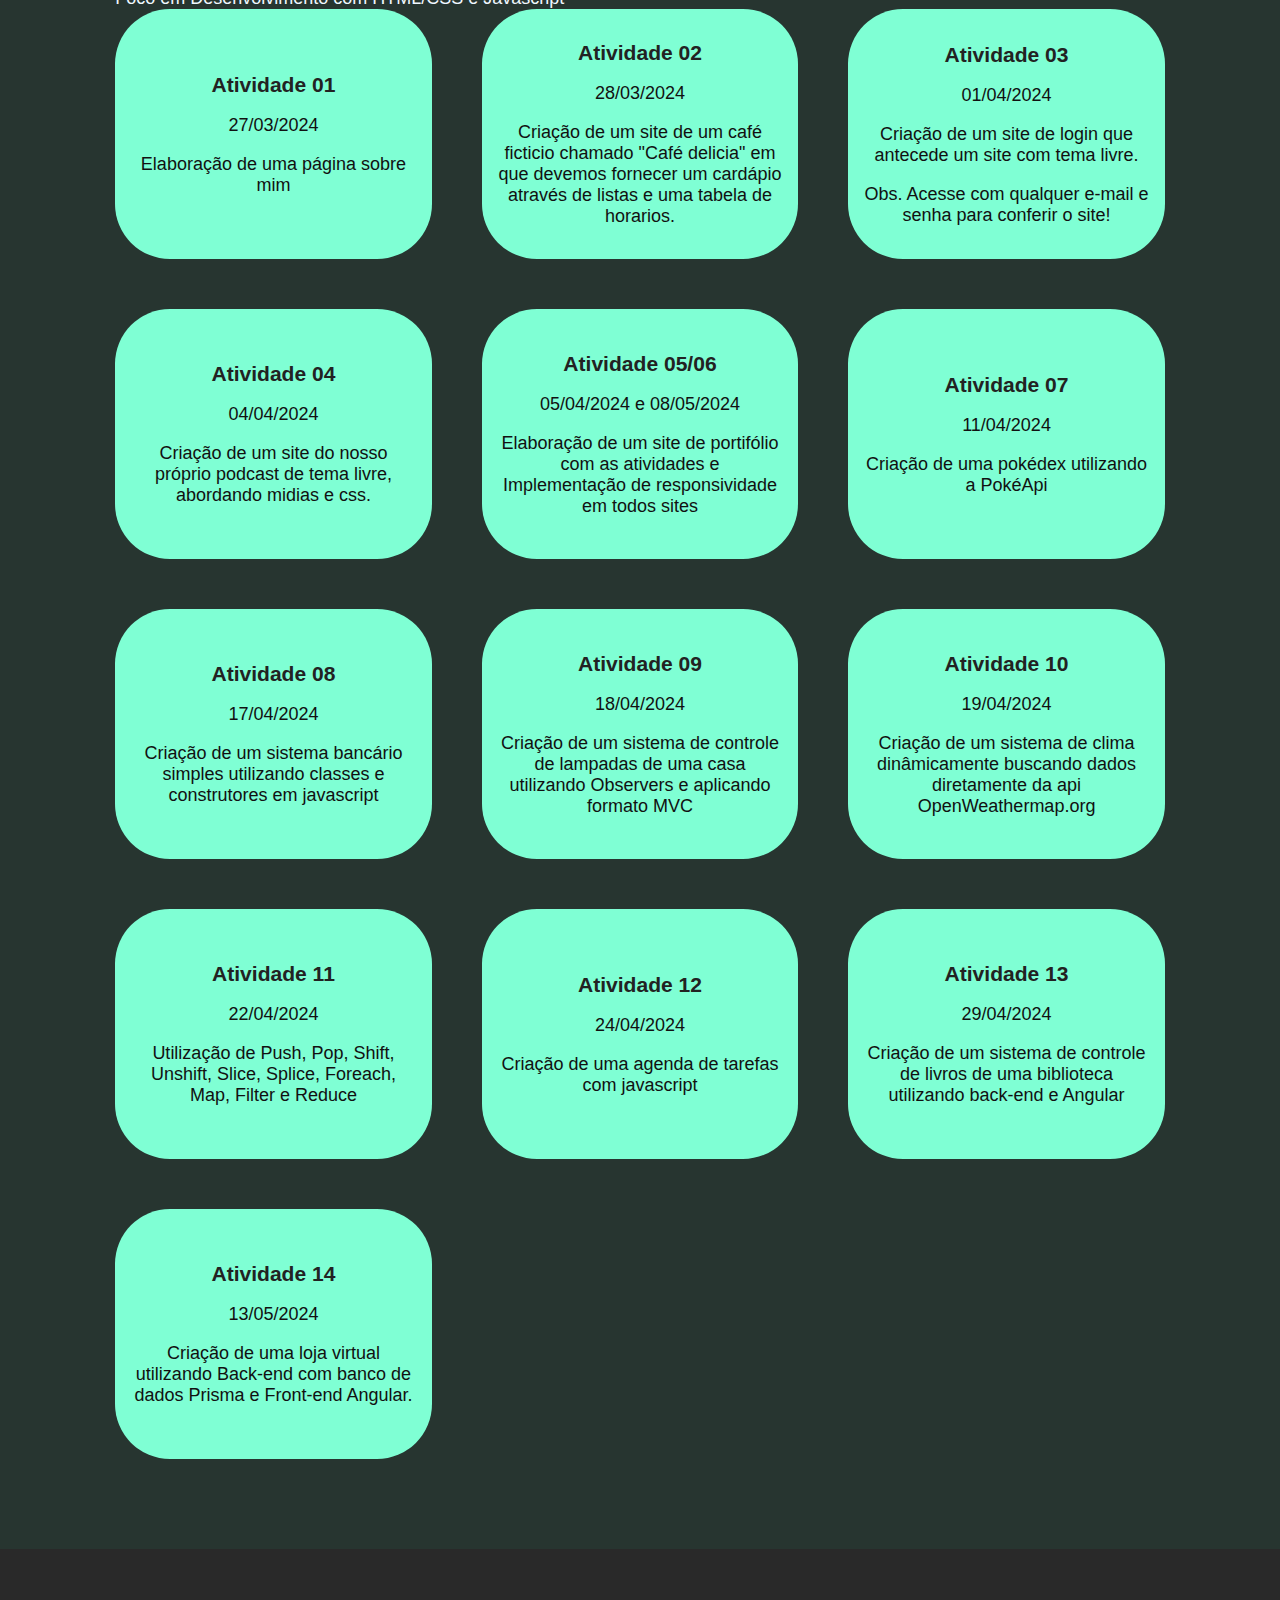
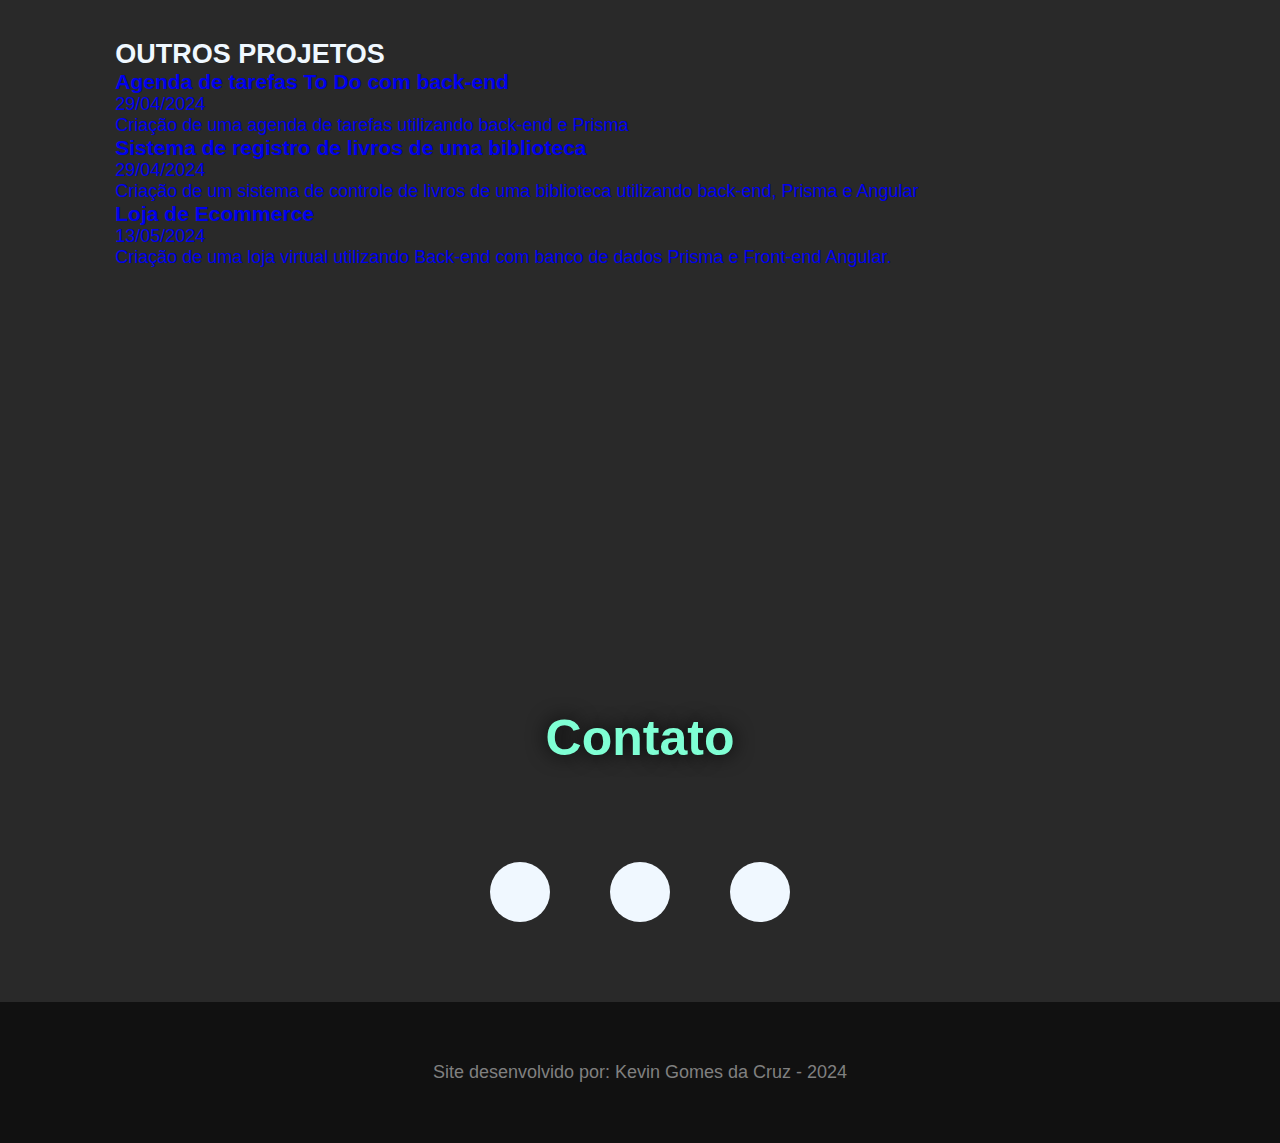
==== commit 417c5b1a: "Incluindo atividade 14" ====
--- a/index.html
+++ b/index.html
@@ -15,7 +15,8 @@
 
         <nav class="navbar">
             <a href="#sobre" class="active">Sobre mim</a>
-            <a href="#atividades">Atividades</a>
+            <a href="#atividades">Atividades Alpar</a>
+            <a href="#projetos">Projetos</a>
             <a href="#contato">Contato</a>
         </nav>
     </header>
@@ -49,11 +50,11 @@
         <img src="./home-imagens/javascripticon.png" alt="">
         <img src="./home-imagens/htmlicon.png" alt="">
         <img src="./home-imagens/csslogo.png" alt="">
+        <img src="./home-imagens/angularicon.png" alt="">
         <img src="./home-imagens/powerau.icon.png" alt="">
         <img src="./home-imagens/pythonicon.webp" alt="" id="atividades">
 
     </div>
-
 
     <section class="atividades">
 
@@ -92,6 +93,7 @@
                 <h3>Atividade 03</h3>
                 <p>01/04/2024</p>
                 <p>Criação de um site de login que antecede um site com tema livre.</p>
+                <p>Obs. Acesse com qualquer e-mail e senha para conferir o site!</p>
                 </div>
             </a>
 
@@ -151,6 +153,67 @@
                 </div>
             </a>
 
+            <a href="./atividade-12/index.html">
+                <div class="atividade-box ALL">
+                <h3>Atividade 12</h3>
+                <p>24/04/2024</p>
+                <p>Criação de uma agenda de tarefas com javascript</p>
+                </div>
+            </a>
+
+            <a href="https://github.com/KevinGCrz/App-BibliotecaLivros_BackEnd-e-Angular">
+                <div class="atividade-box ALL">
+                <h3>Atividade 13</h3>
+                <p>29/04/2024</p>
+                <p>Criação de um sistema de controle de livros de uma biblioteca utilizando back-end e Angular</p>
+                </div>
+            </a>
+
+            <a href="https://github.com/KevinGCrz/Meu_Ecommerce-site">
+                <div class="atividade-box ALL">
+                <h3>Atividade 14</h3>
+                <p>13/05/2024</p>
+                <p>Criação de uma loja virtual utilizando Back-end com banco de dados Prisma e Front-end Angular.</p>
+                </div>
+            </a>
+
+            <p id="projetos"> </p>
+        </div>
+
+    </section>
+
+    <section class="outros-projetos">
+
+        <div class="tituloprojetos">
+            <h2>OUTROS PROJETOS</h2>
+        </div>
+
+        <div class="projetos-container">
+
+            <a href="https://github.com/KevinGCrz/Agenda_ToDo_Com-BackEnd">
+                <div class="projeto-box project">
+                <h3>Agenda de tarefas To Do com back-end</h3>
+                <p>29/04/2024</p>
+                <p>Criação de uma agenda de tarefas utilizando back-end e Prisma</p>
+                </div>
+            </a>
+
+            <a href="https://github.com/KevinGCrz/App-BibliotecaLivros_BackEnd-e-Angular">
+                <div class="projeto-box project">
+                <h3>Sistema de registro de livros de uma biblioteca</h3>
+                <p>29/04/2024</p>
+                <p>Criação de um sistema de controle de livros de uma biblioteca utilizando back-end, Prisma e Angular</p>
+                </div>
+            </a>
+
+            <a href="https://github.com/KevinGCrz/Meu_Ecommerce-site">
+                <div class="projeto-box project">
+                <h3>Loja de Ecommerce</h3>
+                <p>13/05/2024</p>
+                <p>Criação de uma loja virtual utilizando Back-end com banco de dados Prisma e Front-end Angular.</p>
+                </div>
+            </a>
+
         </div>
 
     </section>
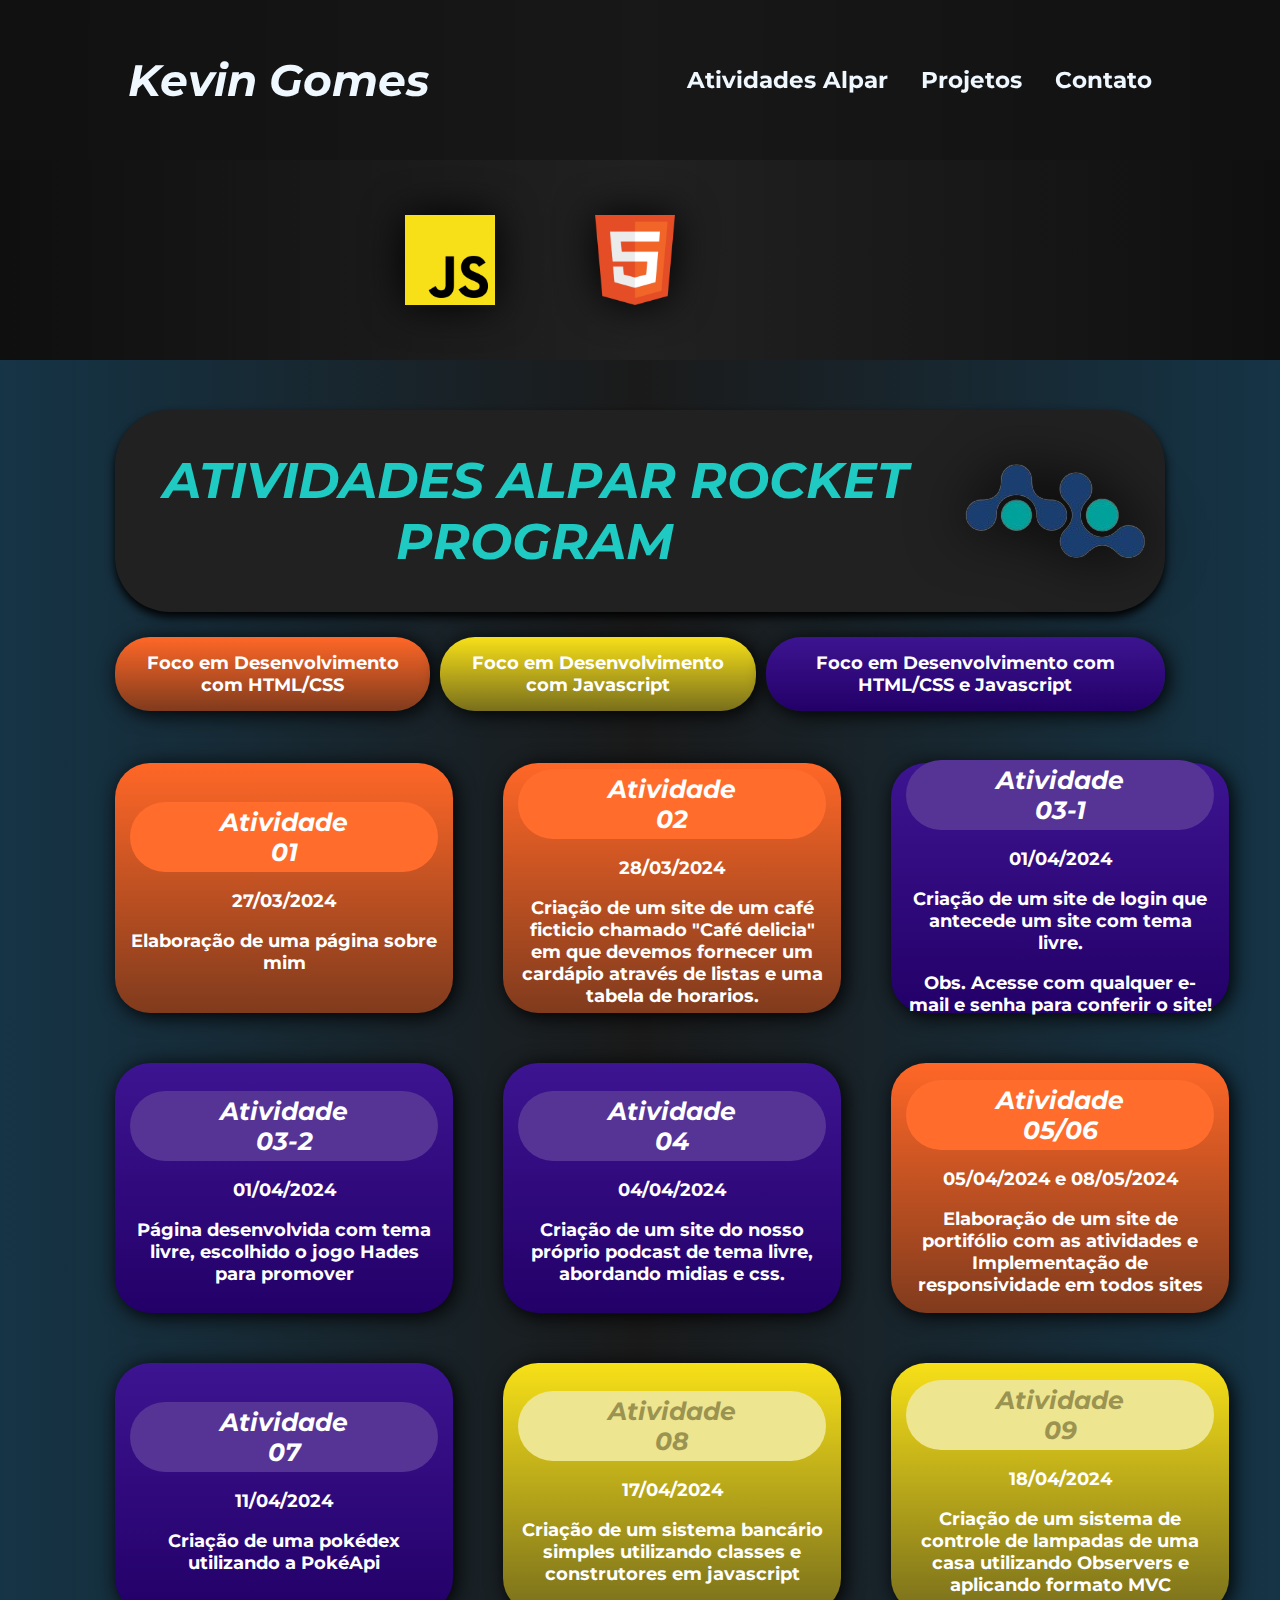
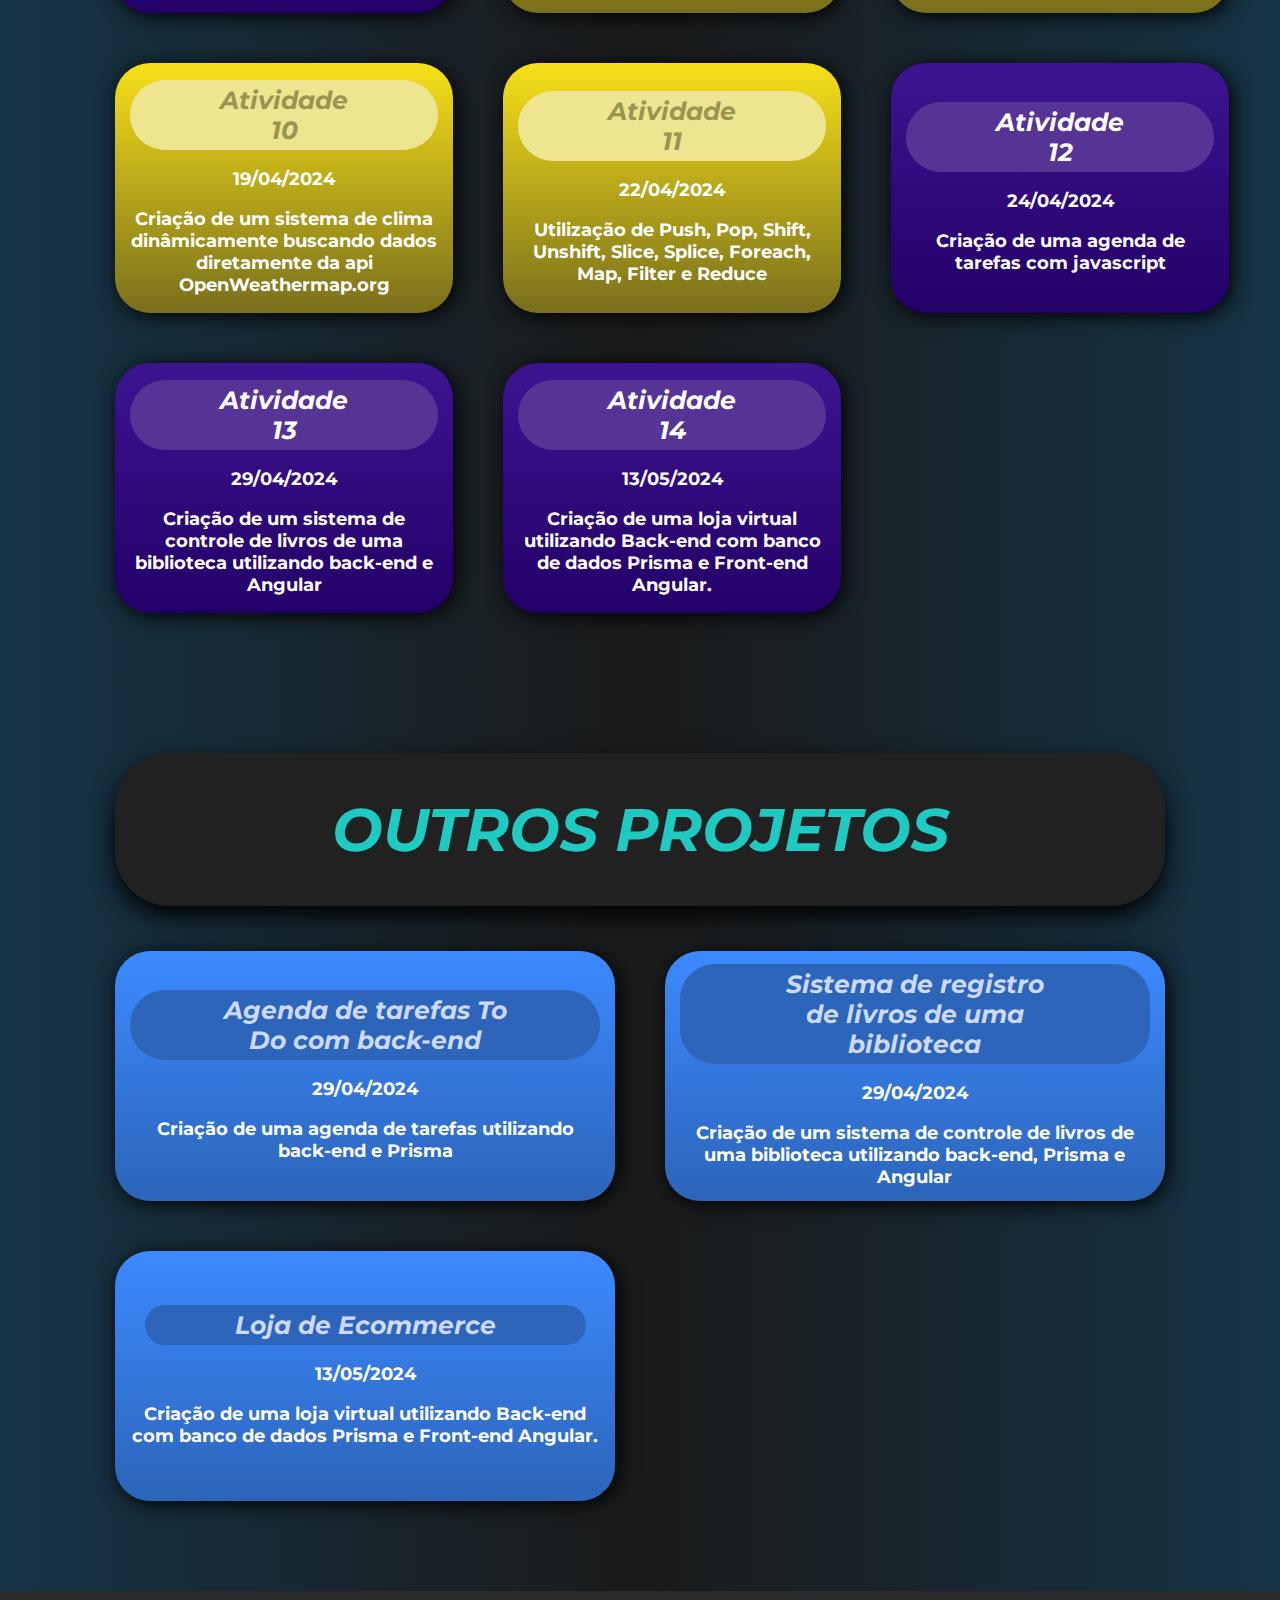
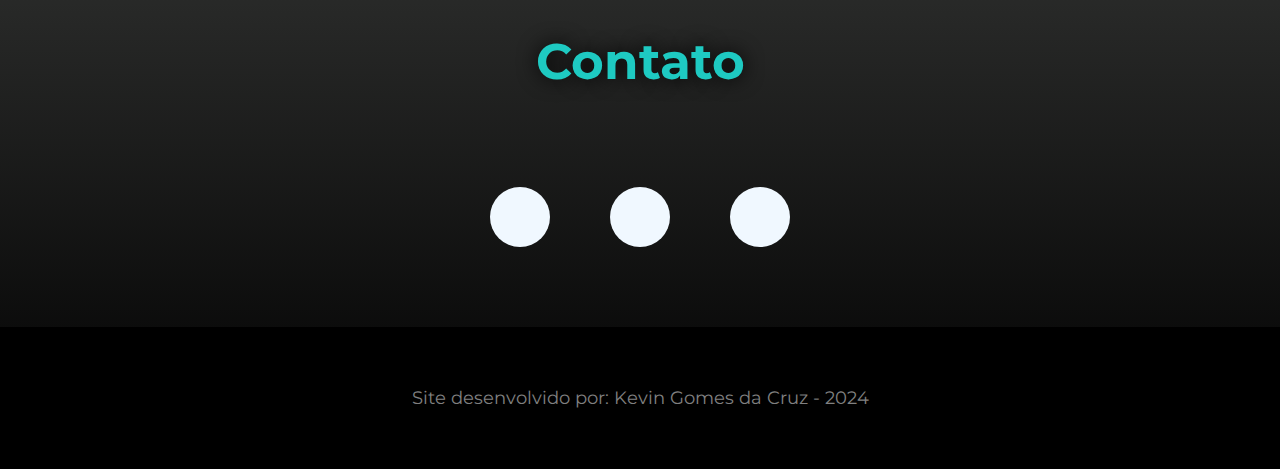
==== commit 4e1c089f: "Atividades Rocket Formato" ====
--- a/index.html
+++ b/index.html
@@ -6,6 +6,7 @@
     <title>Minhas atividades</title>
     <link rel="stylesheet" href="./indexstyle.css">
     <link rel="stylesheet" href="https://cdnjs.cloudflare.com/ajax/libs/font-awesome/6.5.2/css/all.min.css" integrity="sha512-SnH5WK+bZxgPHs44uWIX+LLJAJ9/2PkPKZ5QiAj6Ta86w+fsb2TkcmfRyVX3pBnMFcV7oQPJkl9QevSCWr3W6A==" crossorigin="anonymous" referrerpolicy="no-referrer" />
+    <link href="https://fonts.googleapis.com/css2?family=Montserrat:ital,wght@0,100..900;1,100..900&display=swap" rel="stylesheet">
 </head>
 
     <header class="topo">
@@ -14,7 +15,6 @@
         </a>
 
         <nav class="navbar">
-            <a href="#sobre" class="active">Sobre mim</a>
             <a href="#atividades">Atividades Alpar</a>
             <a href="#projetos">Projetos</a>
             <a href="#contato">Contato</a>
@@ -23,36 +23,15 @@
 
 <body>
 
-    <section class="sobre" id="sobre">
-
-        <div class="sobreimagem">
-            <img src="./home-imagens/Eu.PNG" alt="KevinCruz">
-        </div>
-
-        <div class="sobretexto">
-
-            <h2>Sobre mim</h2>
-
-            <p>Sou Kevin Gomes da Cruz, tenho 21 anos e falo daqui de Carapicuíba, no bairro do Gopiúva. Sou formado em Análise e Desenvolvimento de Sistemas pela UNIP, conclui meu curso em 2021, mas não significa que parei de estudar, tenho trabalhado em mim continuamente estudando e me aprimorando em cursos e formações online nas áreas de desenvolvimento e análise de dados.</p>
-            <p>Fora do ambiente profissional, sou um cara criativo e desafiador. Gosto de assistir séries, filmes, ler quadrinhos, livros, mangás, gosto de criar minhas narrativas e principalmente desenhar, seja no papel ou ilustração digitalmente.</p>
-
-        </div>
-
-    </section>
-
-    <div class="meusconhecimentos">
-        <p>Meus conhecimentos:</p>
+    <div class="meusconhecimentos" id="atividades">
     </div>
 
     <div class="linguagens">
 
-        <img src="./home-imagens/csharpicon.png" alt="">
         <img src="./home-imagens/javascripticon.png" alt="">
         <img src="./home-imagens/htmlicon.png" alt="">
         <img src="./home-imagens/csslogo.png" alt="">
         <img src="./home-imagens/angularicon.png" alt="">
-        <img src="./home-imagens/powerau.icon.png" alt="">
-        <img src="./home-imagens/pythonicon.webp" alt="" id="atividades">
 
     </div>
 
@@ -64,16 +43,16 @@
         </div>
 
         <div class="desc">
-            <p class="HTML">Foco em Desenvolvimento com HTML/CSS</p>
-            <p class="JS">Foco em Desenvolvimento com Javascript</p>
-            <p class="ALL">Foco em Desenvolvimento com HTML/CSS e Javascript</p>
+            <p class="HTML box-style">Foco em Desenvolvimento com HTML/CSS</p>
+            <p class="JS box-style">Foco em Desenvolvimento com Javascript</p>
+            <p class="ALL box-style">Foco em Desenvolvimento com HTML/CSS e Javascript</p>
         </div>
 
         <div class="atividades-container">
 
 
             <a href="#sobre">
-                <div class="atividade-box HTML">
+                <div class="atividade-box box-style HTML">
                 <h3>Atividade 01</h3>
                 <p>27/03/2024</p>
                 <p>Elaboração de uma página sobre mim</p>
@@ -81,7 +60,7 @@
             </a>
 
             <a href="./atividade-2/atividade-2.html">
-                <div class="atividade-box HTML">
+                <div class="atividade-box box-style HTML">
                 <h3>Atividade 02</h3>
                 <p>28/03/2024</p>
                 <p>Criação de um site de um café ficticio chamado "Café delicia" em que devemos fornecer um cardápio através de listas e uma tabela de horarios.</p>
@@ -89,16 +68,24 @@
             </a>
                 
             <a href="./atividade-3/atividade-3_Login.html">
-                <div class="atividade-box ALL">
-                <h3>Atividade 03</h3>
+                <div class="atividade-box box-style ALL">
+                <h3>Atividade 03-1</h3>
                 <p>01/04/2024</p>
                 <p>Criação de um site de login que antecede um site com tema livre.</p>
                 <p>Obs. Acesse com qualquer e-mail e senha para conferir o site!</p>
                 </div>
             </a>
 
+            <a href="./atividade-3/atividade-3_MinhaPage.html">
+                <div class="atividade-box box-style ALL">
+                <h3>Atividade 03-2</h3>
+                <p>01/04/2024</p>
+                <p>Página desenvolvida com tema livre, escolhido o jogo Hades para promover</p>
+                </div>
+            </a>
+
             <a href="./atividade-4/atividade_podcast.html">
-                <div class="atividade-box ALL">
+                <div class="atividade-box box-style ALL">
                 <h3>Atividade 04</h3>
                 <p>04/04/2024</p>
                 <p>Criação de um site do nosso próprio podcast de tema livre, abordando midias e css.</p>
@@ -106,7 +93,7 @@
             </a>
 
             <a href="#sobre">
-                <div class="atividade-box HTML">
+                <div class="atividade-box box-style HTML">
                 <h3>Atividade 05/06</h3>
                 <p>05/04/2024 e 08/05/2024</p>
                 <p>Elaboração de um site de portifólio com as atividades e Implementação de responsividade em todos sites</p>
@@ -114,7 +101,7 @@
             </a>
 
             <a href="./atividade-7/index.html">
-                <div class="atividade-box ALL">
+                <div class="atividade-box box-style ALL">
                 <h3>Atividade 07</h3>
                 <p>11/04/2024</p>
                 <p>Criação de uma pokédex utilizando a PokéApi</p>
@@ -122,7 +109,7 @@
             </a>
 
             <a href="./atividade-8/index.html">
-                <div class="atividade-box JS">
+                <div class="atividade-box box-style JS">
                 <h3>Atividade 08</h3>
                 <p>17/04/2024</p>
                 <p>Criação de um sistema bancário simples utilizando classes e construtores em javascript</p>
@@ -130,7 +117,7 @@
             </a>
 
             <a href="./atividade-9/index.html">
-                <div class="atividade-box JS">
+                <div class="atividade-box box-style JS">
                 <h3>Atividade 09</h3>
                 <p>18/04/2024</p>
                 <p>Criação de um sistema de controle de lampadas de uma casa utilizando Observers e aplicando formato MVC</p>
@@ -138,7 +125,7 @@
             </a>
 
             <a href="./atividade-10/index.html">
-                <div class="atividade-box JS">
+                <div class="atividade-box box-style JS">
                 <h3>Atividade 10</h3>
                 <p>19/04/2024</p>
                 <p>Criação de um sistema de clima dinâmicamente buscando dados diretamente da api OpenWeathermap.org</p>
@@ -146,7 +133,7 @@
             </a>
 
             <a href="./atividade-11/index.html">
-                <div class="atividade-box JS">
+                <div class="atividade-box box-style JS">
                 <h3>Atividade 11</h3>
                 <p>22/04/2024</p>
                 <p>Utilização de Push, Pop, Shift, Unshift, Slice, Splice, Foreach, Map, Filter e Reduce</p>
@@ -154,7 +141,7 @@
             </a>
 
             <a href="./atividade-12/index.html">
-                <div class="atividade-box ALL">
+                <div class="atividade-box box-style ALL">
                 <h3>Atividade 12</h3>
                 <p>24/04/2024</p>
                 <p>Criação de uma agenda de tarefas com javascript</p>
@@ -162,7 +149,7 @@
             </a>
 
             <a href="https://github.com/KevinGCrz/App-BibliotecaLivros_BackEnd-e-Angular">
-                <div class="atividade-box ALL">
+                <div class="atividade-box box-style ALL">
                 <h3>Atividade 13</h3>
                 <p>29/04/2024</p>
                 <p>Criação de um sistema de controle de livros de uma biblioteca utilizando back-end e Angular</p>
@@ -170,7 +157,7 @@
             </a>
 
             <a href="https://github.com/KevinGCrz/Meu_Ecommerce-site">
-                <div class="atividade-box ALL">
+                <div class="atividade-box box-style ALL">
                 <h3>Atividade 14</h3>
                 <p>13/05/2024</p>
                 <p>Criação de uma loja virtual utilizando Back-end com banco de dados Prisma e Front-end Angular.</p>
@@ -191,7 +178,7 @@
         <div class="projetos-container">
 
             <a href="https://github.com/KevinGCrz/Agenda_ToDo_Com-BackEnd">
-                <div class="projeto-box project">
+                <div class="projeto-box box-style project">
                 <h3>Agenda de tarefas To Do com back-end</h3>
                 <p>29/04/2024</p>
                 <p>Criação de uma agenda de tarefas utilizando back-end e Prisma</p>
@@ -199,7 +186,7 @@
             </a>
 
             <a href="https://github.com/KevinGCrz/App-BibliotecaLivros_BackEnd-e-Angular">
-                <div class="projeto-box project">
+                <div class="projeto-box box-style project">
                 <h3>Sistema de registro de livros de uma biblioteca</h3>
                 <p>29/04/2024</p>
                 <p>Criação de um sistema de controle de livros de uma biblioteca utilizando back-end, Prisma e Angular</p>
@@ -207,7 +194,7 @@
             </a>
 
             <a href="https://github.com/KevinGCrz/Meu_Ecommerce-site">
-                <div class="projeto-box project">
+                <div class="projeto-box box-style project">
                 <h3>Loja de Ecommerce</h3>
                 <p>13/05/2024</p>
                 <p>Criação de uma loja virtual utilizando Back-end com banco de dados Prisma e Front-end Angular.</p>
--- a/indexstyle.css
+++ b/indexstyle.css
@@ -2,7 +2,7 @@
     margin: 0;
     padding: 0;
     box-sizing: border-box;
-    font-family: Arial, Helvetica, sans-serif;
+    font-family: Montserrat;
     text-decoration: none;
 }
 
@@ -13,7 +13,8 @@
 }
 body
 {
-    background-color: rgb(41, 41, 41);
+    /*rgb(41, 41, 41)*/
+    background-image:linear-gradient(rgb(41, 41, 41), rgb(57, 167, 187));
     color: aliceblue;
 }
 .topo
@@ -22,9 +23,10 @@
     top: 0;
     left: 0;
     width: 100%;
-    height: 150px;
+    height: 160px;
     padding: 3% 10% 3% 10%;
-    background-color: rgb(19, 19, 19, 0.6);
+    /*background-color: rgb(19, 19, 19, 0.6);*/
+    background-color: rgba(19, 19, 19, 0.6);
     backdrop-filter: blur(10px);
     display: flex;
     justify-content: space-between;
@@ -36,16 +38,16 @@
     font-size: 22px;
     color: aliceblue;
     cursor: pointer;
-    transition: 0.3s;
+    transition: 0.1s;
+    font-style: italic;
 }
 .logo:hover
 {
-    transform: scale(1.1);
-    color: aquamarine;
+    color: #1ecac2;
 }
 .navbar a
 {
-    font-size: 25px;
+    font-size: 23px;
     color: aliceblue;
     margin-left: 28px;
     font-weight: bold;
@@ -56,73 +58,25 @@
 .navbar a:hover,
 .navbar a:active
 {
-    color: aquamarine;
-    border-bottom: 3px solid aquamarine;
+    color: #1ecac2;
+    border-bottom: 2px solid #1ecac2;
 }
 
 section
 {
     min-height: 80vh;
-    padding: 7% 9% 7%;
-}
-.sobre
-{
-    display: flex;
-    justify-content: center;
-    align-items: center;
-    gap: 150px;
-}
-
-.sobretexto
-{
-    display: flex;
-    align-items: center;
-    justify-content: center;
-    flex-direction: column;
-    text-align: center;
-    margin-top: 50px;
-}
-
-.sobretexto h2
-{
-    color: aquamarine;
-    margin-top: 5%;
-    margin-bottom: 30px;
-    font-size: 50px;
-    text-shadow: 0 0 20px black;
-}
-.sobretexto p
-{
-    margin-bottom: 15px;
-}
-
-.sobreimagem
-{
-    border-radius: 50%;
-}
-.sobreimagem img
-{
-    position: relative;
-    top: 3rem;
-    width: 22vw;
-    border-radius: 50%;
-    box-shadow: 0 0 25px aquamarine;
-    cursor: pointer;
-    transition: 0.3s;
-}
-.sobreimagem img:hover
-{
-    box-shadow: 0 0 50px aquamarine;
-}
-
-/*-------------------------*/
+    padding: 7% 9%;
+}
+
+/*----------------------------------------------------------------------------------------------------*/
 .meusconhecimentos
 {
     text-align: center;
     padding-bottom: 20px;
-    padding-top: 20px;
-    color: aquamarine;
-    background-color: #212121;
+    padding-top: 140px;
+    font-style: italic;
+    /*background-color: #212121;*/
+    background: linear-gradient(to right, rgb(15, 15, 15), #212121, rgb(15, 15, 15));
 }
 .meusconhecimentos p
 {
@@ -133,50 +87,73 @@
 
 .linguagens
 {
-    background-color: #222222;
+    background: linear-gradient(to right, rgb(15, 15, 15), #212121, rgb(15, 15, 15));
     height: 200px;
     display: flex;
     justify-content: center;
     align-items: center;
-    gap: 180px;
+    gap: 100px;
+    
 }
 .linguagens img
 {
-    height: 120px;
-    transition: 0.3s;
-    filter: drop-shadow(0 0 50px black);
+    height: 90px;
+    transition: 0.3s;
+    filter: drop-shadow(0px 0px 20px black);
 }
 .linguagens img:hover
 {
-    transform: scale(1.3);
-}
-
-/*-------------------------*/
+    transform: scale(1.2);
+}
+
+/*----------------------------------------------------------------------------------------------------*/
 
 .atividades
 {
-    background-color: rgb(39, 53, 48);
+    background: linear-gradient(to right, #153446, #1a1a1a, #153446);
     padding-top: 50px;
 
 }
 .atividades h2
 {
     font-size: 50px;
-    padding: 10% 10% 5% 10%;
-    text-align: center;
-    color: #7FFFD4;
-    text-shadow: 0 0 20px black;
-}
+    padding: 40px;
+    text-align: center;
+    color: #1ecac2;
+    border-radius: 55px;
+    font-style: italic;
+    
+}
+
+.tituloatividades
+{
+    display: grid;
+    grid-template-columns: 4fr 1fr;
+    align-items: center;
+    text-align: center;
+    justify-content: center;
+
+    border-radius: 55px;
+    margin-bottom: 25px;
+    background-color: #212121;
+    box-shadow: 0px 5px 10px black;
+}
+.tituloatividades img
+{
+    filter: drop-shadow(0 0 30px black);
+}
+/*----------------------------------------------------------------------------------------------------*/
+
 .atividades-container
 {
     display: grid;
-    grid-template-columns: repeat(3,1fr);
+    grid-template-columns: 1fr 1fr 1fr;
     align-items: center;
     gap: 50px;
 }
 .atividade-box
 {
-    background-color: aquamarine;
+    background-color: rgb(127, 255, 165);
     height: 250px;
     border-radius: 55px;
     transition: 0.3s;
@@ -184,7 +161,7 @@
 }
 .atividade-box:hover
 {
-    transform: scale(1.2);
+    transform: scale(1.1);
 }
 
 .atividade-box
@@ -214,6 +191,7 @@
 footer
 {
     width: 100%;
+    background-image:linear-gradient(#292A29, #000000);
 }
 
 .icones
@@ -226,7 +204,7 @@
 {
     text-align: center;
     padding: 15px;
-    color: aquamarine;
+    color: #1ecac2;
 }
 .contato h2
 {
@@ -247,21 +225,193 @@
     background-color: aliceblue;
     margin: 30px;
     border-radius: 50%;
+    transition: 0.3s;
 }
 .icones a i
 {
     font-size: 50px;
     color: #111;
+    transition: 0.3s;
+}
+
+.icones a:hover
+{
+    transform: scale(0.9);
+    box-shadow: 0px 0px 15px #1ecac2;
+}
+
+.icones a i:hover
+{
+    transform: scale(1.2);
+    color: #1ecac2;
 }
 
 .final
 {
-    background-color: #111;
+    background-color: #000000;
     text-align: center;
     padding: 60px;
     color: #808080;
 }
 
+.desc
+{
+    display: flex;
+    align-items: center;
+    text-align: center;
+    justify-content: center;
+
+    gap: 10px;
+    margin-bottom: 5%;
+
+}
+
+.box-style{
+    border-radius: 35px;
+    font-weight: bold;
+    box-shadow: 3px 3px 20px black;
+    color: white;
+    padding: 15px;
+}
+
+.box-style h3{
+    padding: 5px 90px;
+    border-radius: 35px;
+    font-style: italic;
+    font-size: 25px;
+}
+
+.box-style p{
+    color: white;
+}
+
+.HTML
+{
+    background-image:linear-gradient(#ff6727, #803b1d);
+}
+.HTML h3
+{
+    color: white;
+    background-color: #ff6c2c;
+}
+
+.JS
+{
+    background-image:linear-gradient(#F7E018, #796f1c);
+}
+.JS h3
+{
+    color: #9b9350;
+    background-color: #eee591;
+}
+
+.ALL
+{
+    background-image:linear-gradient(#3d1491, #230068);
+}
+.ALL h3
+{
+    background-color: #553496;
+}
+
+
+/*-------------------------PROJETOS---------------------------------------------------------------------------*/
+
+.outros-projetos
+{
+    background: linear-gradient(to right, #153446, #1a1a1a, #153446);
+    padding-top: 50px;
+
+}
+
+.tituloprojetos
+{
+    display: flex;
+    align-items: center;
+    text-align: center;
+    justify-content: center;
+
+    border-radius: 55px;
+    margin-bottom: 45px;
+    background-color: #212121;
+    box-shadow: 0px 10px 25px black;
+}
+
+.tituloprojetos h2
+{
+    font-size: 60px;
+    font-style: italic;
+    padding: 40px;
+    text-align: center;
+    color: #1ecac2;
+    border-radius: 55px;
+    
+}
+
+.projetos-container
+{
+    display: grid;
+    grid-template-columns: 1fr 1fr;
+    align-items: center;
+    gap: 50px;
+}
+.projeto-box
+{
+    height: 250px;
+    border-radius: 55px;
+    transition: 0.3s;
+
+}
+.projeto-box:hover
+{
+    transform: scale(1.1);
+}
+
+.projeto-box
+{
+   text-decoration: none;
+   font-size: 18px;
+
+   display: flex;
+   flex-direction: column;
+   text-align: center;
+
+   max-height: 250px;
+
+   justify-content: center;
+   align-items: center;
+
+    padding: 15px;
+}
+.projeto-box p
+{
+    margin-top: 18px;
+    color: #111;
+}
+
+.project
+{
+    background-image:linear-gradient(rgb(60, 138, 255), rgb(44, 101, 185));
+    border-radius: 35px;
+    font-weight: bold;
+}
+
+.project h3
+{
+    font-size: 25px;
+    color: #cdd9ff;
+    font-style: italic;
+    background-color: rgb(44, 101, 185);
+    padding: 5px 90px;
+    border-radius: 35px; 
+}
+.project p
+{
+    color: white;
+}
+
+/*-------------------------*/
+
 /*---------------------------------------------------------------------------------------------*/
 
 @media screen and (max-width: 1100px) {
@@ -280,19 +430,20 @@
 .topo
 {
     max-width: 100%;
-    height: 130px;
-    padding: 3% 10% 3% 10%;
+    height: 150px;
+    padding: 15% 15% 10% 15%;
     background-color: rgb(19, 19, 19, 0.6);
     backdrop-filter: blur(10px);
     display: flex;
     justify-content: center;
     align-items: center;
+    text-align: center;
     z-index: 100;
     flex-direction: column;
 }
 .logo
 {
-    font-size: 22px;
+    font-size: 18px;
     color: aliceblue;
     cursor: pointer;
     transition: 0.3s;
@@ -302,7 +453,7 @@
 .logo:hover
 {
     transform: scale(1.1);
-    color: aquamarine;
+    color: #1ecac2;
 }
 .navbar
 {
@@ -323,66 +474,17 @@
 .navbar a:hover,
 .navbar a:active
 {
-    color: aquamarine;
-    border-bottom: 3px solid aquamarine;
-}
-
-.sobre
-{
-    display: flex;
-    justify-content: center;
-    align-items: center;
-    flex-direction: column;
-}
-
-.sobretexto
-{
-    display: flex;
-    align-items: center;
-    justify-content: center;
-    flex-direction: column;
-    text-align: center;
-}
-
-.sobretexto h2
-{
-    color: aquamarine;
-    margin-bottom: 30px;
-    font-size: 50px;
-    text-shadow: 0 0 20px black;
-}
-.sobretexto p
-{
-    margin-bottom: 15px;
-}
-
-.sobreimagem
-{
-    border-radius: 50%;
-    text-align: center;
-}
-.sobreimagem img
-{
-    width: 70%;
-    border-radius: 50%;
-    box-shadow: 0 0 25px aquamarine;
-    cursor: pointer;
-    transition: 0.3s;
-    margin-top: 100px;
-    margin-bottom: -100px;
-}
-.sobreimagem img:hover
-{
-    box-shadow: 0 0 50px aquamarine;
-}
-
-/*-------------------------*/
+    color: #1ecac2;
+    border-bottom: 3px solid #1ecac2;
+}
+
+/*----------------------------------------------------------------------------------------------------*/
 .meusconhecimentos
 {
     text-align: center;
     padding-bottom: 20px;
     padding-top: 20px;
-    color: aquamarine;
+    color: #1ecac2;
     background-color: #212121;
 }
 .meusconhecimentos p
@@ -396,6 +498,7 @@
 {
     background-color: #222222;
     height: 500px;
+    margin-top: 100px;
     width: 100%;
     display: grid;
     grid-template-columns: 1fr 1fr;
@@ -404,7 +507,7 @@
 }
 .linguagens img
 {
-    height: 80px;
+    height: 110px;
     transition: 0.3s;
     filter: drop-shadow(0 0 50px black);
 
@@ -416,7 +519,7 @@
     transform: scale(1.3);
 }
 
-/*-------------------------*/
+/*----------------------------------------------------------------------------------------------------*/
 
 .atividades
 {
@@ -429,7 +532,7 @@
     font-size: 30px;
     padding: 5% 10% 50px 10%;
     text-align: center;
-    color: #7FFFD4;
+    color: #1ecac2;
     text-shadow: 0 0 20px black;
 }
 .atividades-container
@@ -441,22 +544,28 @@
 }
 .atividade-box
 {
-    background-color: aquamarine;
+    background-color: #1ecac2;
     height: 250px;
-    border-radius: 15px;
-    transition: 0.3s;
-
+    border-radius: 55px;
+    transition: 0.3s;
+
+}
+.atividade-box h3
+{   
+    padding: 15px !important;
+    font-size: 22px !important;
+    width: 100%;
 }
 .atividade-box:hover
 {
-    transform: scale(1.2);
+    transform: scale(1.1);
 }
 
 .atividade-box
 {
    text-decoration: none;
    color: #222222;
-   font-size: 18px;
+   font-size: 16px;
    display: flex;
    flex-direction: column;
    text-align: center;
@@ -465,6 +574,7 @@
    align-items: center;
    padding: 25px;
 }
+
 .atividade-box p
 {
     margin-top: 18px;
@@ -487,7 +597,7 @@
 {
     text-align: center;
     padding: 15px;
-    color: aquamarine;
+    color: #1ecac2;
 }
 .contato h2
 {
@@ -523,5 +633,192 @@
     color: #808080;
 }
 
-
-}+.tituloatividades
+{
+    display: flex;
+    flex-direction: column;
+    align-items: center;
+    text-align: center;
+    justify-content: center;
+
+    border-radius: 55px;
+    margin-bottom: 25px;
+    background-color: #424242;
+
+    gap: 0px;
+}
+.tituloatividades img
+{
+    display: none;
+}
+.tituloatividades h2
+{
+    font-size: 25px;
+    padding: 25px;
+    margin: 0px;
+}
+
+.desc
+{
+    display: flex;
+    flex-direction: column;
+    align-items: center;
+    text-align: center;
+    justify-content: center;
+
+    gap: 10px;
+    margin-bottom: 10%;
+    font-size: 15px;
+}
+
+.box-style{
+    border-radius: 35px;
+    font-weight: bold;
+    box-shadow: 3px 3px 20px black;
+    color: white;
+    padding: 15px;
+}
+
+.box-style h3{
+    padding: 5px 90px;
+    border-radius: 35px;
+    font-style: italic;
+    font-size: 25px;
+}
+
+.box-style p{
+    color: white;
+}
+
+.HTML
+{
+    background-image:linear-gradient(#ff6727, #803b1d);
+}
+.HTML h3
+{
+    color: white;
+    background-color: #ff6c2c;
+}
+
+.JS
+{
+    background-image:linear-gradient(#F7E018, #796f1c);
+}
+.JS h3
+{
+    color: #9b9350;
+    background-color: #eee591;
+}
+
+.ALL
+{
+    background-image:linear-gradient(#3d1491, #230068);
+}
+.ALL h3
+{
+    background-color: #553496;
+}
+
+/*-------------------------PROJETOS---------------------------------------------------------------------------*/
+
+.outros-projetos
+{
+    background-color: #292929;
+    padding-top: 50px;
+    padding-bottom: 50px;
+    align-items: center;
+    text-align: center;
+    justify-content: center;
+
+}
+
+.tituloprojetos
+{
+    display: flex;
+    align-items: center;
+    text-align: center;
+    justify-content: center;
+
+    border-radius: 55px;
+    margin-bottom: 25px;
+    background-color: #424242;
+}
+
+.tituloprojetos h2
+{
+    font-size: 25px;
+    padding: 40px;
+    text-align: center;
+    color: rgb(183, 212, 255);
+    border-radius: 55px;
+    
+}
+
+.projetos-container
+{
+    display: grid;
+    grid-template-columns: 1fr;
+    align-items: center;
+    gap: 50px;
+}
+.projeto-box
+{
+    height: 250px;
+    border-radius: 55px;
+    transition: 0.3s;
+
+}
+.projeto-box:hover
+{
+    transform: scale(1.1);
+}
+
+.projeto-box
+{
+   text-decoration: none;
+   color: #222222;
+   font-size: 16px;
+
+   display: flex;
+   flex-direction: column;
+   text-align: center;
+
+   max-height: 250px;
+
+   justify-content: center;
+   align-items: center;
+
+    padding: 15px;
+}
+.projeto-box p
+{
+    margin-top: 18px;
+    color: #111;
+}
+
+.project
+{
+    background-image:linear-gradient(rgb(60, 138, 255), rgb(44, 101, 185));
+    border-radius: 35px;
+    font-weight: bold;
+}
+
+.project h3
+{
+    font-size: 20px;
+    color: #cdd9ff;
+    font-style: italic;
+    background-color: rgb(44, 101, 185);
+    padding: 5px 30px;
+    border-radius: 35px; 
+}
+.project p
+{
+    color: white;
+}
+
+/*----------------------------------------------------------------------------------------------------*/
+
+
+
+}
